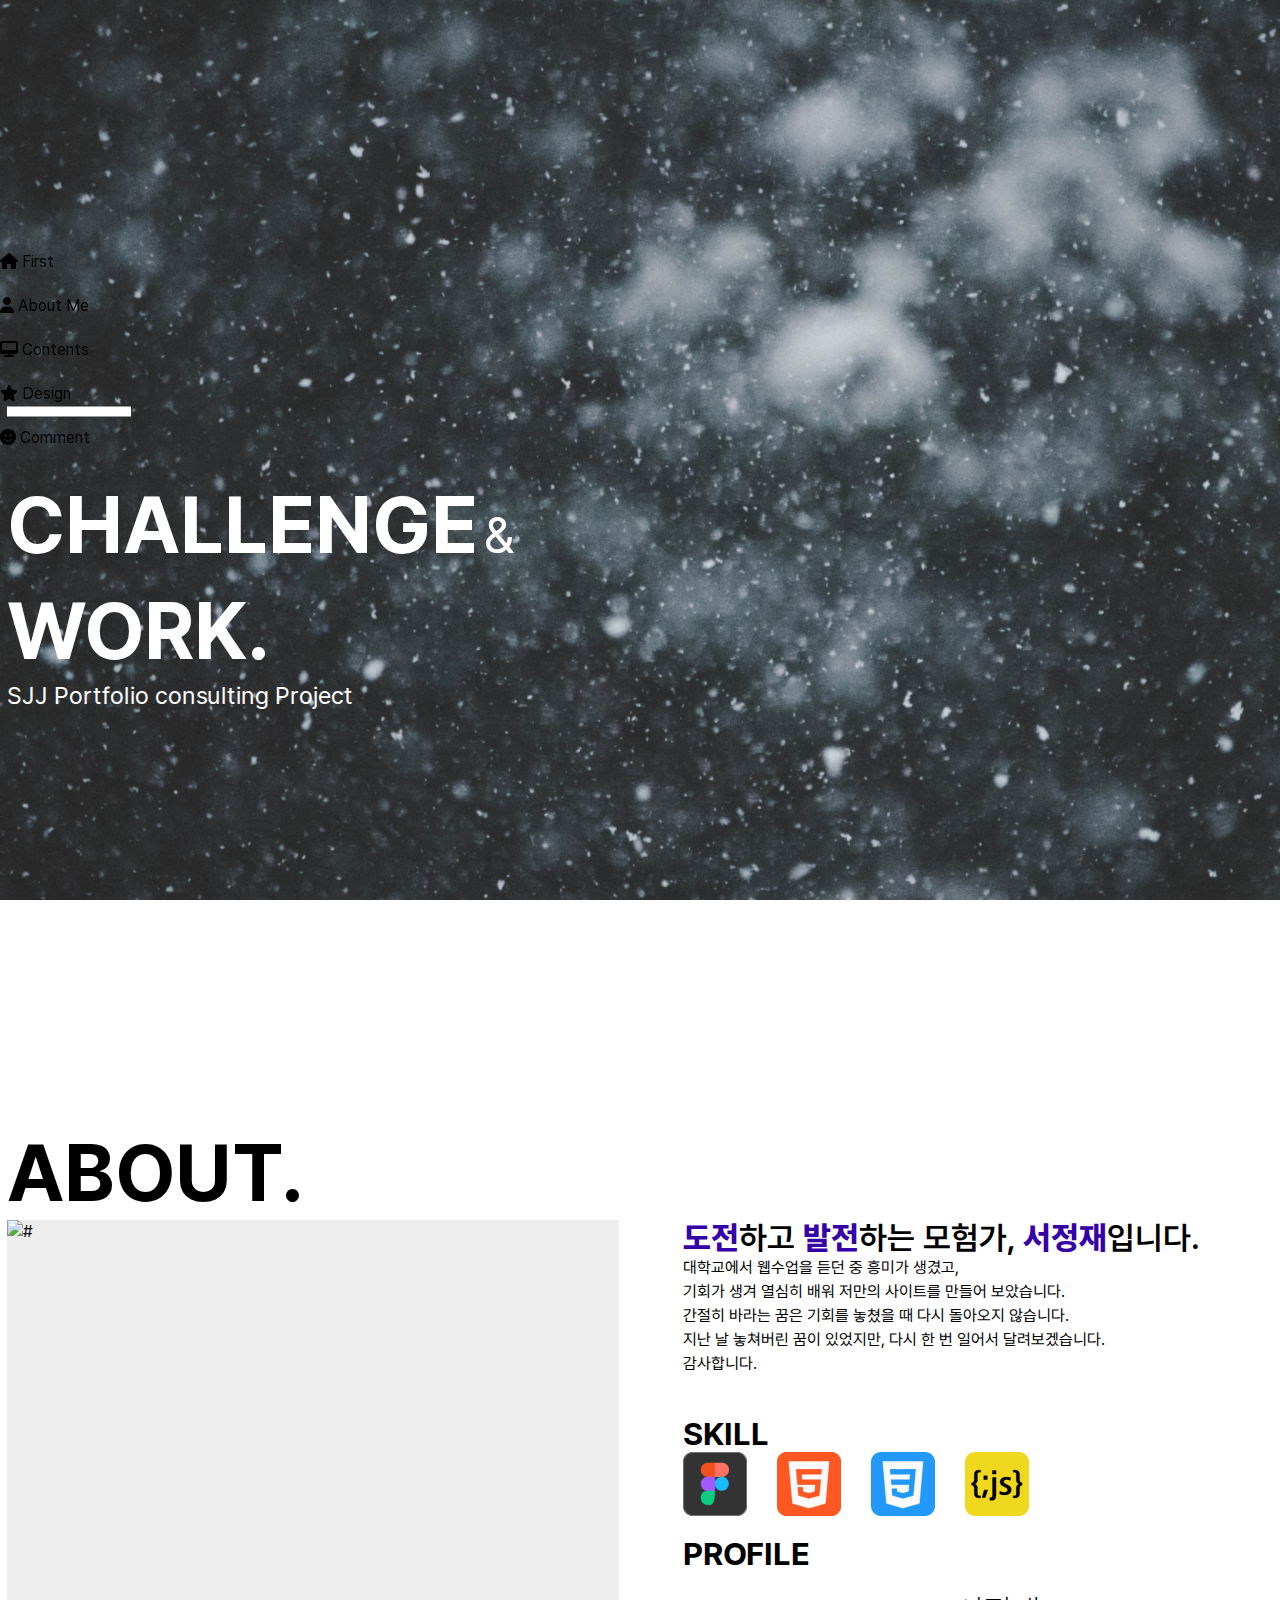
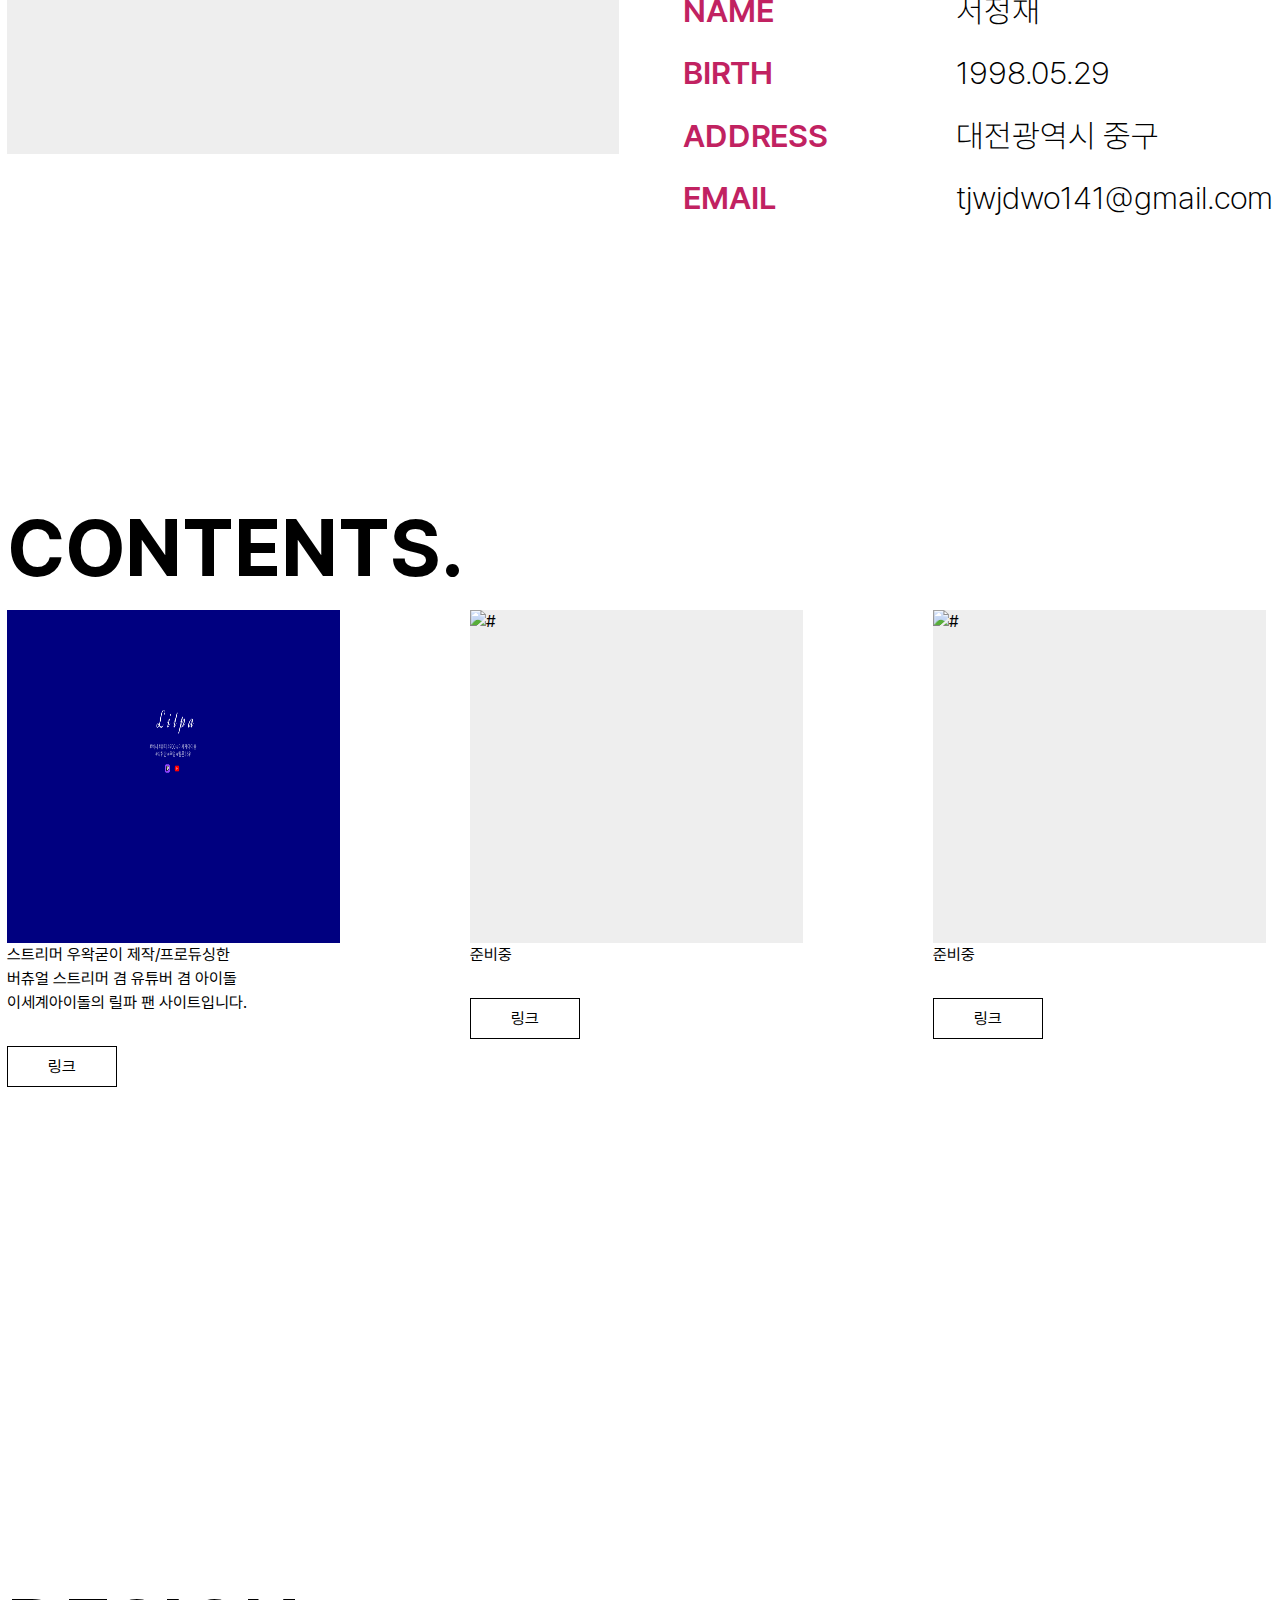
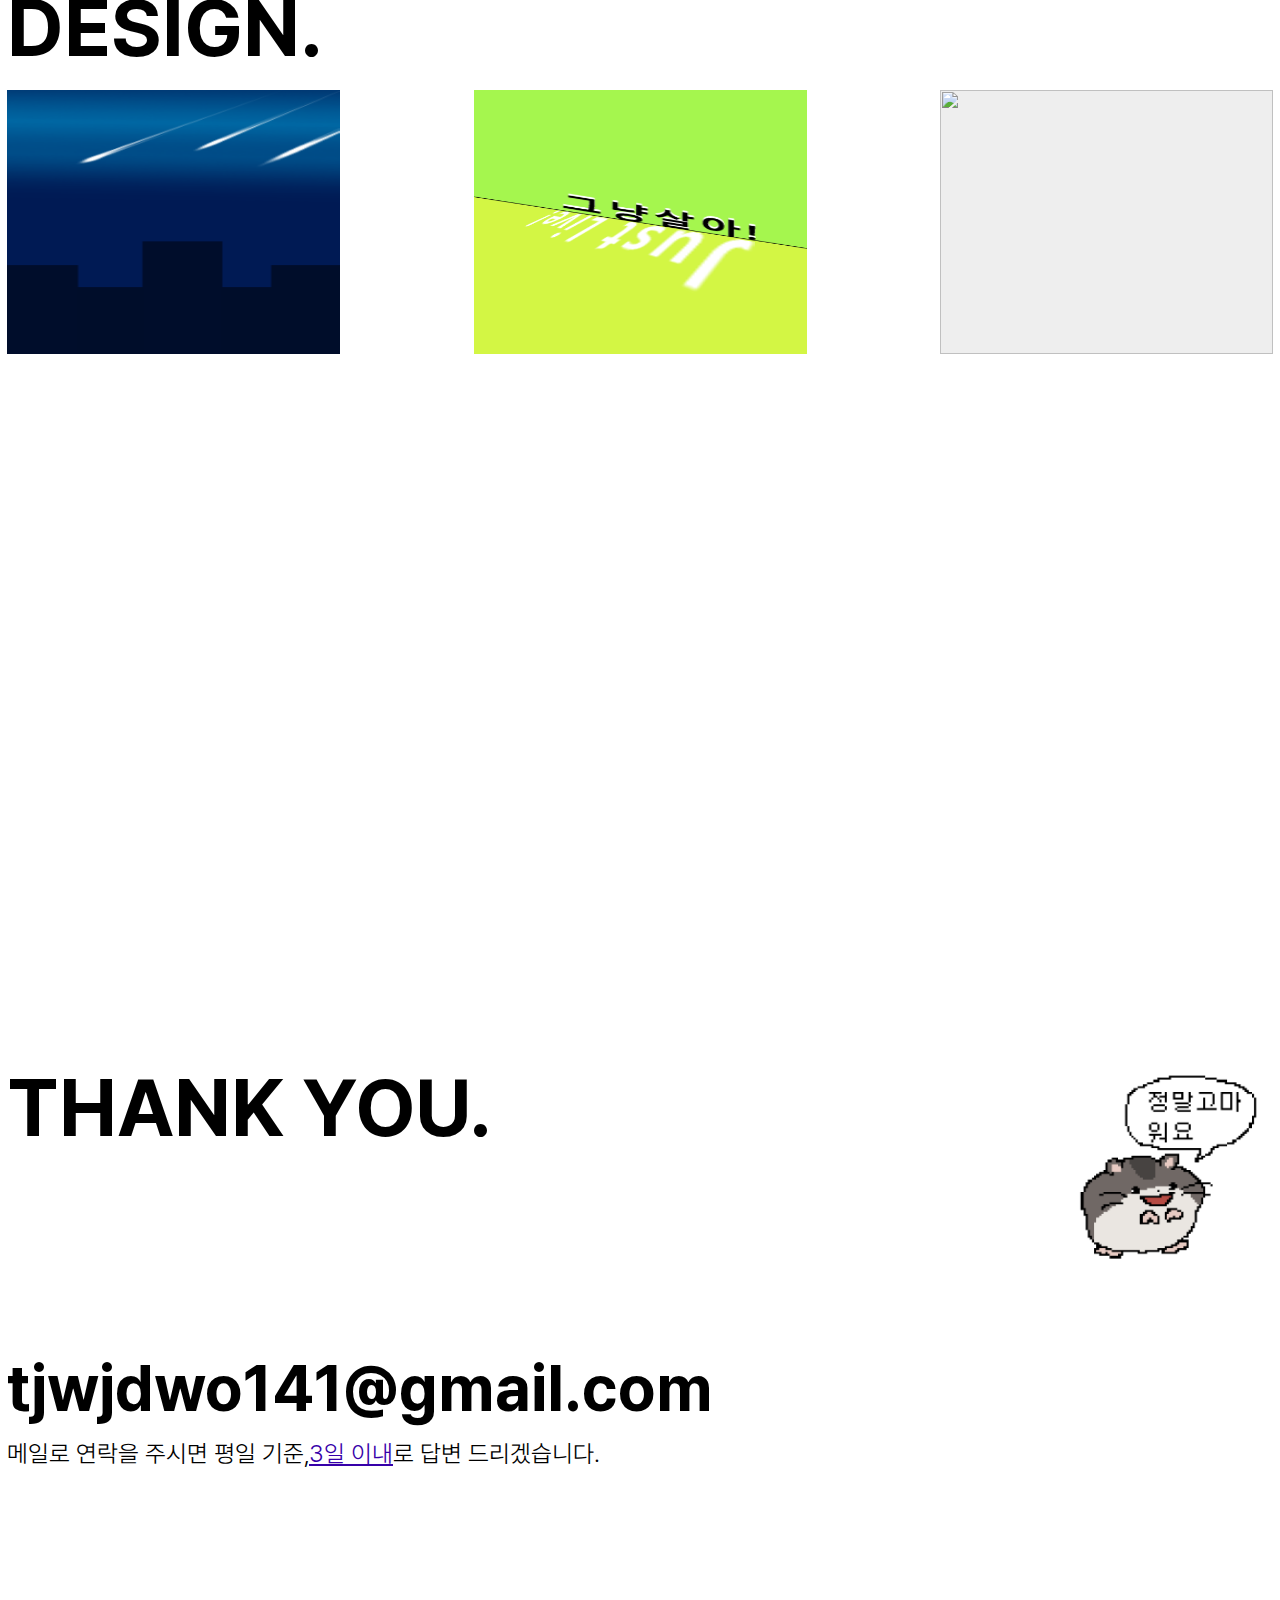
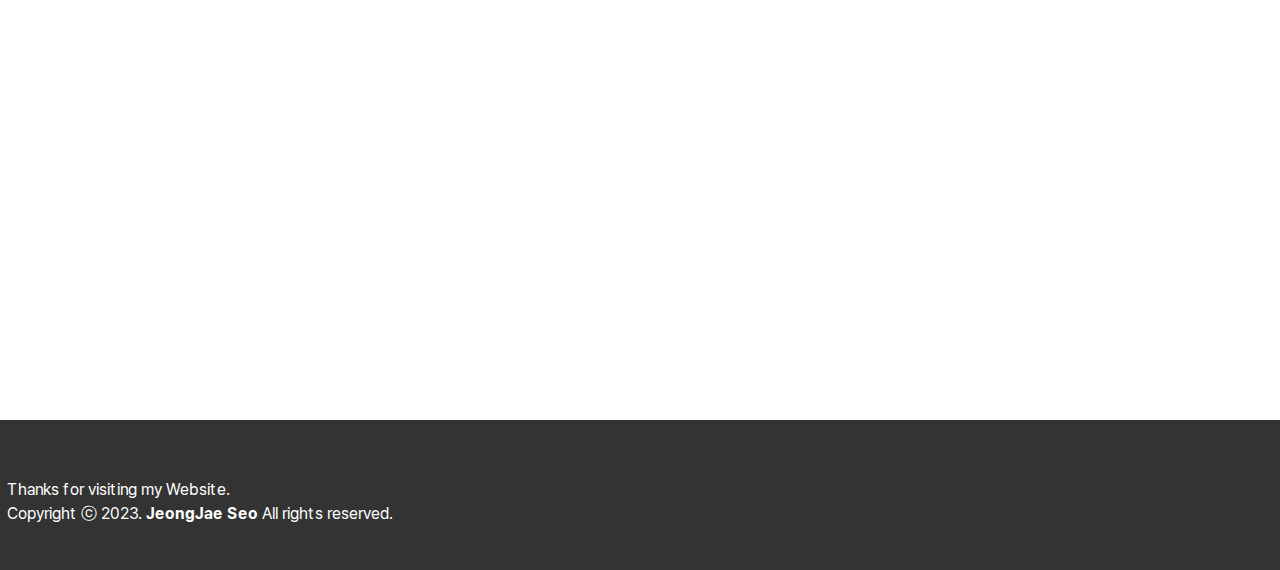
==== index.html @ 1265caa7 "first project" ====
<!DOCTYPE html>
<html lang="ko">
<head>
    <meta charset="UTF-8">
    <meta http-equiv="X-UA-Compatible" content="IE=edge">
    <meta name="viewport" content="width=device-width, initial-scale=1.0">
    <link rel="stylesheet"href="https://cdn.jsdelivr.net/npm/swiper@8/swiper-bundle.min.css"/>
    <script src="https://cdn.jsdelivr.net/npm/swiper@8/swiper-bundle.min.js"></script>

    <script src="https://ajax.googleapis.com/ajax/libs/jquery/1.12.4/jquery.min.js"></script>
    <script src="js/jquery-ui.min.js"></script>
    <script src="js/jquery.easing.1.3.js"></script>
    <script src="js/jquery.mousewheel.min.js"></script>
    <script src="js/prefixfree.min.js"></script>

    <link rel="stylesheet" href="css/all.min.css">
    <script src="js/all.min.js"></script>

    <link rel="stylesheet" href="css/style.css">
    <link rel="stylesheet" href="css/pretendard.css">
    <script src="js/index.js"></script>
    <title>서정재의 포토폴리오</title>
</head>
<body>
<nav class="bar">
    <div class="select_bar">
      <ul>
        <li><a href="#first"><i class="fa fa-house"></i> First</a></li>
        <li><a href="#about"><i class="fa fa-user"></i> About Me</a></li>
        <li><a href="#contents"><i class="fa fa-desktop"></i> Contents</a></li>
        <li><a href="#design"><i class="fa fa-star"></i> Design</a></li>
        <li><a href="#comment"><i class="fa fa-face-smile"></i> Comment</a></li>
      </ul>
    </div>
  </nav>
    <div id="wrap">
        <div class="visual">
            <div class="inner_wrap">
                <div class="txt_wrap">
                    <h1>CHALLENGE<span>&</span></h1>
                    <h1>WORK.</h1>
                    <p>SJJ Portfolio consulting Project</p>
                </div>
            </div>
        </div>
        <div class="section1">
            <div class="inner_wrap">
                <div class="title_wrap">
                    <h2>ABOUT.</h2>
                </div>
                <div class="content_wrap">
                    <div class="content_wrap_left">
                        <img src="#" alt="#">
                    </div>
                    <div class="content_wrap_right">
                        <div class="right_about_me">
                            <h3><strong>도전</strong>하고 <strong>발전</strong>하는 모험가, <strong>서정재</strong>입니다.</h3>
                            <p>
                                대학교에서 웹수업을 듣던 중 흥미가 생겼고,<br>
                                기회가 생겨 열심히 배워 저만의 사이트를 만들어 보았습니다.<br>
                                간절히 바라는 꿈은 기회를 놓쳤을 때 다시 돌아오지 않습니다.<br>
                                지난 날 놓쳐버린 꿈이 있었지만, 다시 한 번 일어서 달려보겠습니다.<br>
                                감사합니다.
                            </p>
                        </div>
                        <div class="right_skill">
                            <h3>SKILL</h3>
                            <div class="skill_icon_wrap">
                                <ul>
                                    <li><img src="./img/s1_s05.png" alt="Figma"></li>
                                    <li><img src="./img/s1_s6.png" alt="Html"></li>
                                    <li><img src="./img/s1_s07.png" alt="CSS"></li>
                                    <li><img src="./img/s1_s08.png" alt="JavaScript"></li>
                                </ul>
                            </div>
                        </div>
                        <div class="right_profile">
                            <h3>PROFILE</h3>
                            <dl>
                                <dt>NAME</dt>
                                <dd>서정재</dd>
                            </dl>
                            <dl>
                                <dt>BIRTH</dt>
                                <dd>1998.05.29</dd>
                            </dl>
                            <dl>
                                <dt>ADDRESS</dt>
                                <dd>대전광역시 중구</dd>
                            </dl>
                            <dl>
                                <dt>EMAIL</dt>
                                <dd>tjwjdwo141@gmail.com</dd>
                            </dl>
                        </div>
                    </div>
                </div>
            </div>
        </div>
        <div class="section2">
            <div class="inner_wrap">
                <div class="title_wrap">
                    <h2>CONTENTS.</h2>
                </div>
                <div class="contents">
                    <div class="content_wrap2_image">
                        <div class="cwi_right">
                            <img src="img/Site1_Preview.png" alt="릴파 팬사이트">
                            <p>스트리머 우왁굳이 제작/프로듀싱한 <br>
                                버츄얼 스트리머 겸 유튜버 겸 아이돌<br>
                            이세계아이돌의 릴파 팬 사이트입니다.</p>
                                <a href="site1/site.html">링크</a>
                        </div>
                        <div class="cwi_center">
                            <img src="#" alt="#">
                            <p>준비중<br />
                                 </p>
                                <a href="#">링크</a>
                        </div>
                        <div class="cwi_left">
                            <img src="#" alt="#">
                            <p>준비중 <br /> </p>
                                <a href="#">링크</a>
                        </div>
                    </div>
                </div>
            </div>
        </div>
        <div class="section3">
            <div class="inner_wrap">
                <div class="title_wrap">
                    <h2>DESIGN.</h2>
                </div>
                <div class="design">
                    <img src="img/design1.png" alt="d1">
                    <img src="img/design2.png" alt="d2">
                    <img src="#" alt="">
                </div>
            </div>
        </div>
        <div id="footer">
            <div class="inner_wrap">
                <div class="footer_title">
                    <h2>THANK YOU.</h2>
                </div>
                <div class="footer_wrap">
                    <div class="footer_text">
                        <p>tjwjdwo141@gmail.com <br></p>
                        <strong>메일로 연락을 주시면 평일 기준,<span>3일 이내</span>로 답변 드리겠습니다.</strong>
                    </div>
                    <div class="footer_img">
                        <img src="./img/image 9.png" alt="고마워요콘">
                    </div>
                </div>
            </div>
        </div>
        <div class="copylight_wrap">
            <div class="inner_wrap">
                <div class="copylight">
                    <p>Thanks for visiting my Website. <br>
                        Copyright ⓒ 2023. <span>JeongJae Seo</span> All rights reserved.</p>
                </div>
            </div>
        </div>
    </div>
</div>
</body>
</html>
---- css/style.css ----
@charset "utf-8";
/* reset */
* {margin:0; padding:0; font:inherit; color:inherit;}
*, :after, :before {box-sizing:border-box;flex-shrink:0;}
:root { -webkit-tap-highlight-color:transparent; -webkit-text-size-adjust:100%;
    text-size-adjust:100%; cursor:default; line-height:1.5; overflow-wrap:break-word; word-break:break-word; tab-size:4}
html, body {height:100%;}
img, picture, video, canvas, svg {display: block;max-width:100%;}
button {background:none;border:0;cursor:pointer;}
a {text-decoration:none}
table {border-collapse:collapse;border-spacing:0}
ul,dl{list-style-type: none;}

#wrap{
    width: 100%;
    height: 100%;
}

/* 폰트 */
*{
    font-family: -apple-system, BlinkMacSystemFont, "Apple SD Gothic Neo", "Pretendard Variable", Pretendard, Roboto, "Noto Sans KR", "Segoe UI", "Malgun Gothic", "Apple Color Emoji", "Segoe UI Emoji", "Segoe UI Symbol", sans-serif;
}

/* 공통 레이아웃,공동 스타일 */
.inner_wrap{
    width: 1266px;
    height: 100%;
    margin: 0 auto;
}
h2{
    font-size: 80px;
    font-weight: 700;
    line-height: 95px;
}
h3{
    font-size: 32px;
    font-weight: 700;
    line-height: 36px;
}

h4 {
    font-size: 18px;
    font-weight: 300;
    line-height: 31px;
}

dl {
    display: flex;
    margin-block-start: 1em;
    margin-block-end: 1em;
    margin-inline-start: 0px;
    margin-inline-end: 0px;

}
dd {
    display: block;
    margin-inline-start: 40px;
}





/* 비주얼 */
.visual{
    width: 100%;
    height: 100vh;
    background-image: url(../img/visual_background.jpg);
    background-size: cover;
    background-repeat: no-repeat;
}
.visual .inner_wrap{
    position: relative;
}
.visual .txt_wrap{
    position: absolute;
    color: #fff;
    top: 50%;
    left: 0;
    transform:translateY(calc(-50% + 140px))
}
.visual .txt_wrap h1{
    position: relative;
    font-size: 80px;
    font-weight: 700;
    line-height: 95px;
}
.visual .txt_wrap h1:first-child::before{
    display: block;
    content: "";
    position: relative;
    width: 124px;
    height: 10px;
    top: -60px;
    left: 0;
    background-color: #fff;
}
.visual .txt_wrap h1 span{
    padding-left: 6px;
    font-size: 50px;
    font-weight: 400;
}
.visual .txt_wrap p{
    font-size: 24px;
    font-weight: 400;
}

/* Section1 */
.section1{
    height: 1080px;
}
.section1 .title_wrap{
    padding-top: 225px;
}
.section1 .content_wrap{
    display: flex;
    justify-content: space-between;
}
.section1 .content_wrap_left img{
    width: 612px;
    height: 534px;
    background-color: #eee;
}
.section1 .right_about_me{
    margin-bottom: 20px;
}
.section1 .right_about_me h3{
    font-weight: 600;
}
.section1 .right_about_me h3 strong{
    color: #3600A9;
    font-weight: 800;
}

/* 스킬 */
.right_skill {
    padding-bottom: 20px; padding-top: 20px;
}

.right_skill .skill_icon_wrap ul {
    display: flex; gap: 30px;
}

/* 프로필 */
.right_profile dl dt {
    color: #C12261;
    font-size: 2rem;
    font-weight: 600;
    width: 9.8rem;
    margin-right: 76px;
    line-height: 2.9rem;
}
.right_profile dl dd {
    color: #000;
    font-size: 2rem;
    font-weight: 200;
    line-height: 2.9rem;
}


/* section2 */
.section2 {
    height: 1080px;
}
.section2 .title_wrap{
    padding-top: 120px;
    padding-bottom: 15px;
}

.contents {
    display: flex;
    flex-direction: column-reverse;

}

.contents .content_wrap2_image {
    display: flex;
    gap: 130px;

}
.content_wrap2_image img {
    width: 333px;
    height: 333px;
    background-color: #eee;
}

[class^=cwi] a {
    padding: 10px 40px;
 border: solid 1px #000;
    
}
[class^=cwi] p {
margin-bottom: 40px;
    
}



/* section3 */
.section3 {
    height: 1080px;
}
.section3 .title_wrap{
    padding-top: 120px;
    margin-bottom: 15px;
}
.design {
    display: flex;
    flex-wrap: wrap;
    justify-content: space-between;
}
.design img {
    width: 333px;
    height: 264px;
    background-color: #eee;
    font-size: 32px;
    font-weight: 700;
    margin-bottom: 20px;
}
.design img:nth-child(1) {
    background: rgba(0, 0, 0, 0.3);
}


/* footer */
#footer {
    height: 1080px;
}
#footer .footer_title {
    padding-top: 120px;
    padding-bottom: 15px;
}
.footer_wrap {
    display: flex;
    justify-content: space-between;
}
.footer_wrap .footer_text p {
margin-top: 170px;
font-size: 64px;
font-weight: 700;
}
.footer_wrap .footer_text strong {
margin-top: 10px;
font-size: 24px;
font-weight: 300;
}
.footer_text strong span {
color: #3600A9;
text-decoration:underline;
}
.footer_img img {
    width: 200px;
    height: 200px;
    margin-top: -100px;
    
}

/* copylight */

.copylight_wrap {
    height: 1080px;
    height: 150px;
    background-color: #333333;

}

.copylight p {
    color: #fff;
    font-size: 16px;
    padding-top: 58px;

}
.copylight span {
    font-weight: 700;
}



/* menubar */
.bar .top_banner { 
    font-weight: 700; position: fixed; 
}
.bar .select_bar { 
    position: fixed; width: 20rem; top: 50%;  transform: translateY(-100%); z-index: 10;
} 
.bar .select_bar ul { 
    display: flex;
    flex-direction: column;
    gap: 20px;
}
.bar .select_bar ul li { 
    display: list-item; text-align: -webkit-match-parent;
}
---- css/pretendard.css ----
/*
Copyright (c) 2021 Kil Hyung-jin, with Reserved Font Name Pretendard.
https://github.com/orioncactus/pretendard

This Font Software is licensed under the SIL Open Font License, Version 1.1.
This license is copied below, and is also available with a FAQ at:
http://scripts.sil.org/OFL
*/

@font-face {
	font-family: 'Pretendard';
	font-weight: 900;
	font-display: swap;
	src: local('Pretendard Black'), url('./woff2/Pretendard-Black.woff2') format('woff2'), url('./woff/Pretendard-Black.woff') format('woff');
}

@font-face {
	font-family: 'Pretendard';
	font-weight: 800;
	font-display: swap;
	src: local('Pretendard ExtraBold'), url('./woff2/Pretendard-ExtraBold.woff2') format('woff2'), url('./woff/Pretendard-ExtraBold.woff') format('woff');
}

@font-face {
	font-family: 'Pretendard';
	font-weight: 700;
	font-display: swap;
	src: local('Pretendard Bold'), url('./woff2/Pretendard-Bold.woff2') format('woff2'), url('./woff/Pretendard-Bold.woff') format('woff');
}

@font-face {
	font-family: 'Pretendard';
	font-weight: 600;
	font-display: swap;
	src: local('Pretendard SemiBold'), url('./woff2/Pretendard-SemiBold.woff2') format('woff2'), url('./woff/Pretendard-SemiBold.woff') format('woff');
}

@font-face {
	font-family: 'Pretendard';
	font-weight: 500;
	font-display: swap;
	src: local('Pretendard Medium'), url('./woff2/Pretendard-Medium.woff2') format('woff2'), url('./woff/Pretendard-Medium.woff') format('woff');
}

@font-face {
	font-family: 'Pretendard';
	font-weight: 400;
	font-display: swap;
	src: local('Pretendard Regular'), url('./woff2/Pretendard-Regular.woff2') format('woff2'), url('./woff/Pretendard-Regular.woff') format('woff');
}

@font-face {
	font-family: 'Pretendard';
	font-weight: 300;
	font-display: swap;
	src: local('Pretendard Light'), url('./woff2/Pretendard-Light.woff2') format('woff2'), url('./woff/Pretendard-Light.woff') format('woff');
}

@font-face {
	font-family: 'Pretendard';
	font-weight: 200;
	font-display: swap;
	src: local('Pretendard ExtraLight'), url('./woff2/Pretendard-ExtraLight.woff2') format('woff2'), url('./woff/Pretendard-ExtraLight.woff') format('woff');
}

@font-face {
	font-family: 'Pretendard';
	font-weight: 100;
	font-display: swap;
	src: local('Pretendard Thin'), url('./woff2/Pretendard-Thin.woff2') format('woff2'), url('./woff/Pretendard-Thin.woff') format('woff');
}
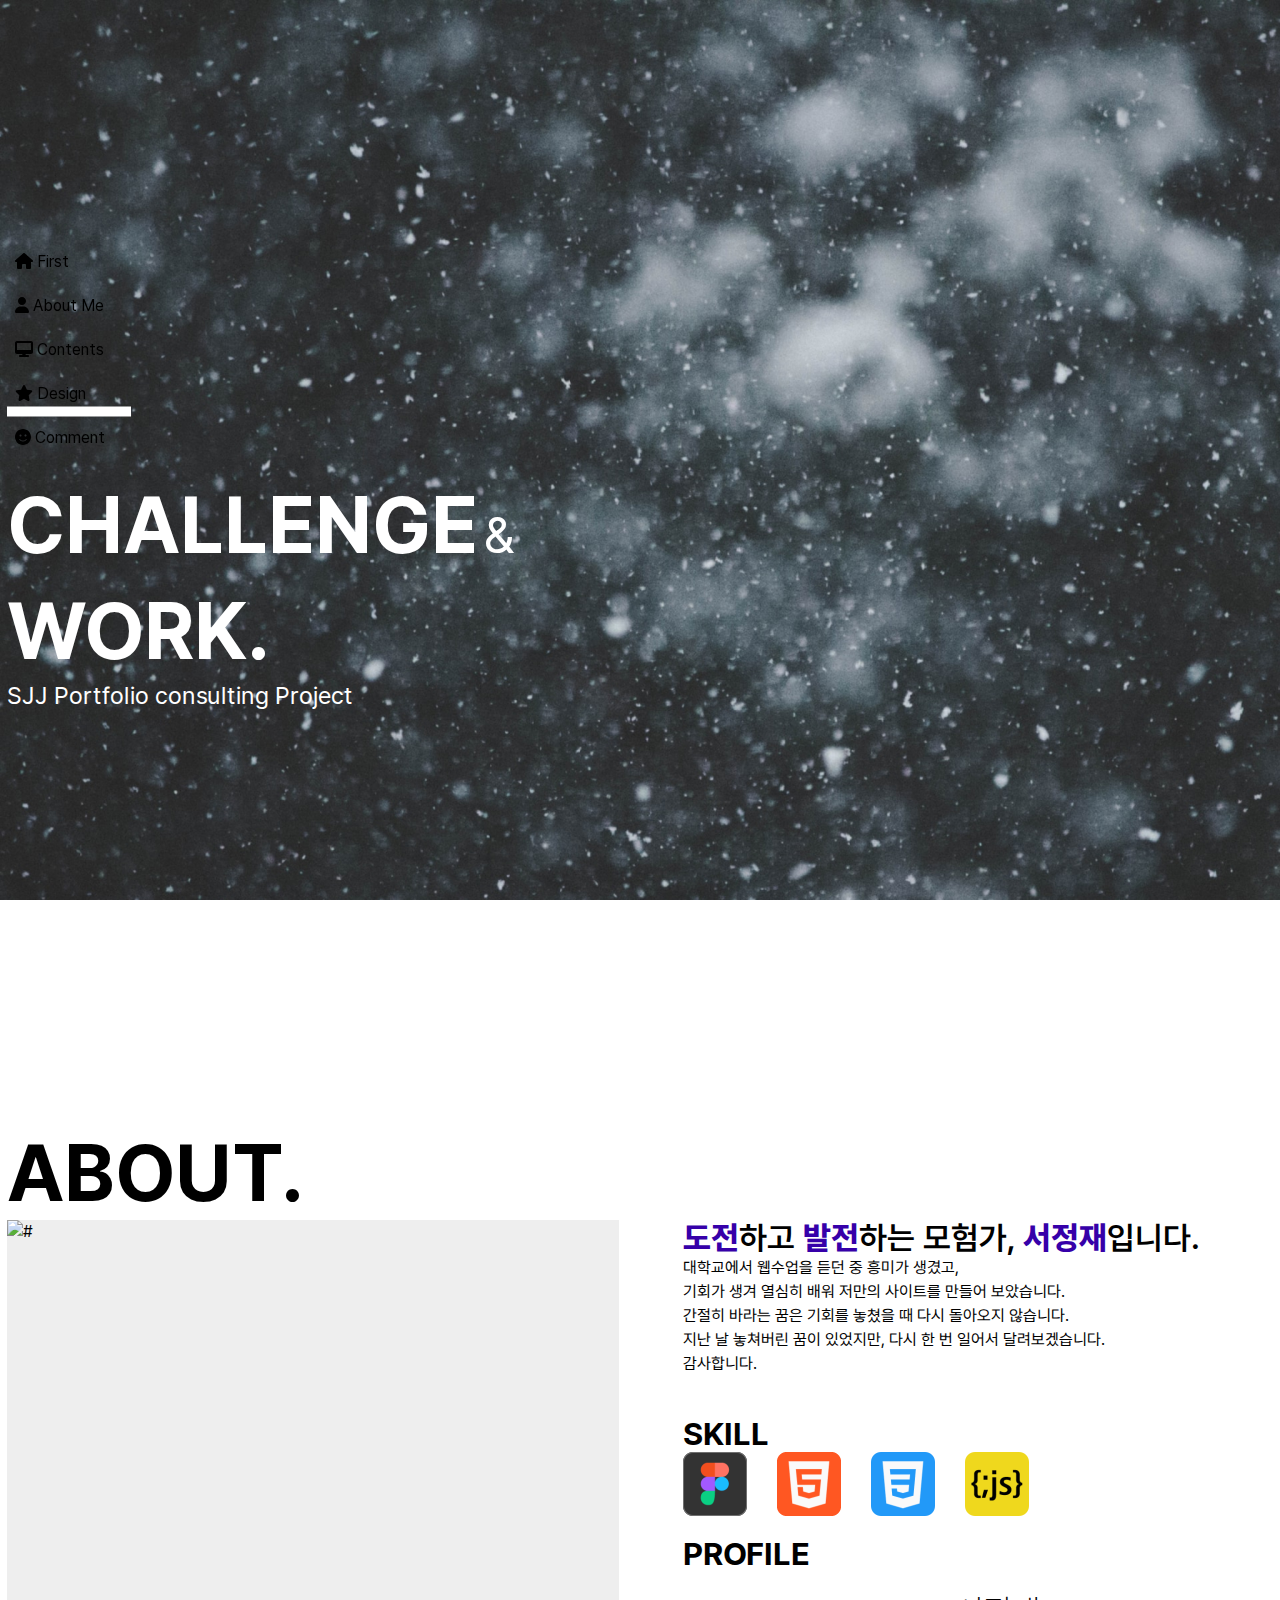
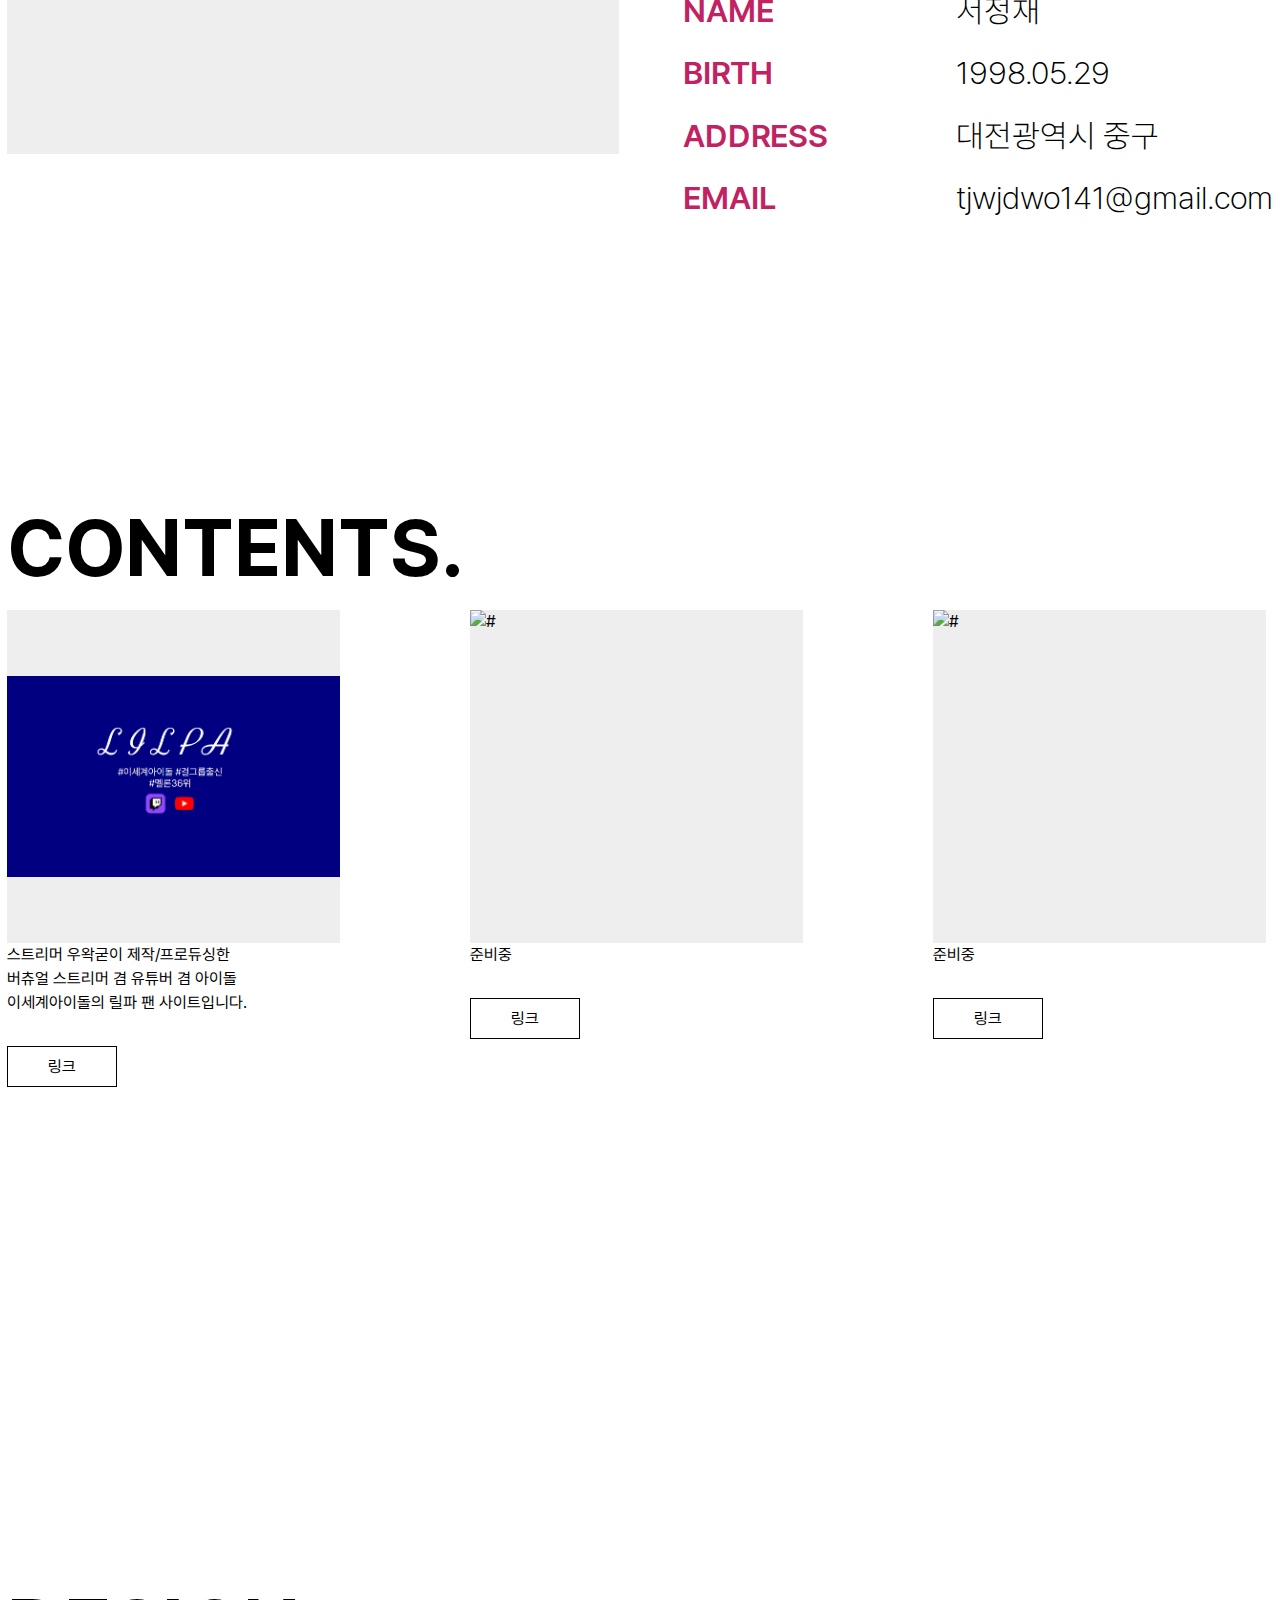
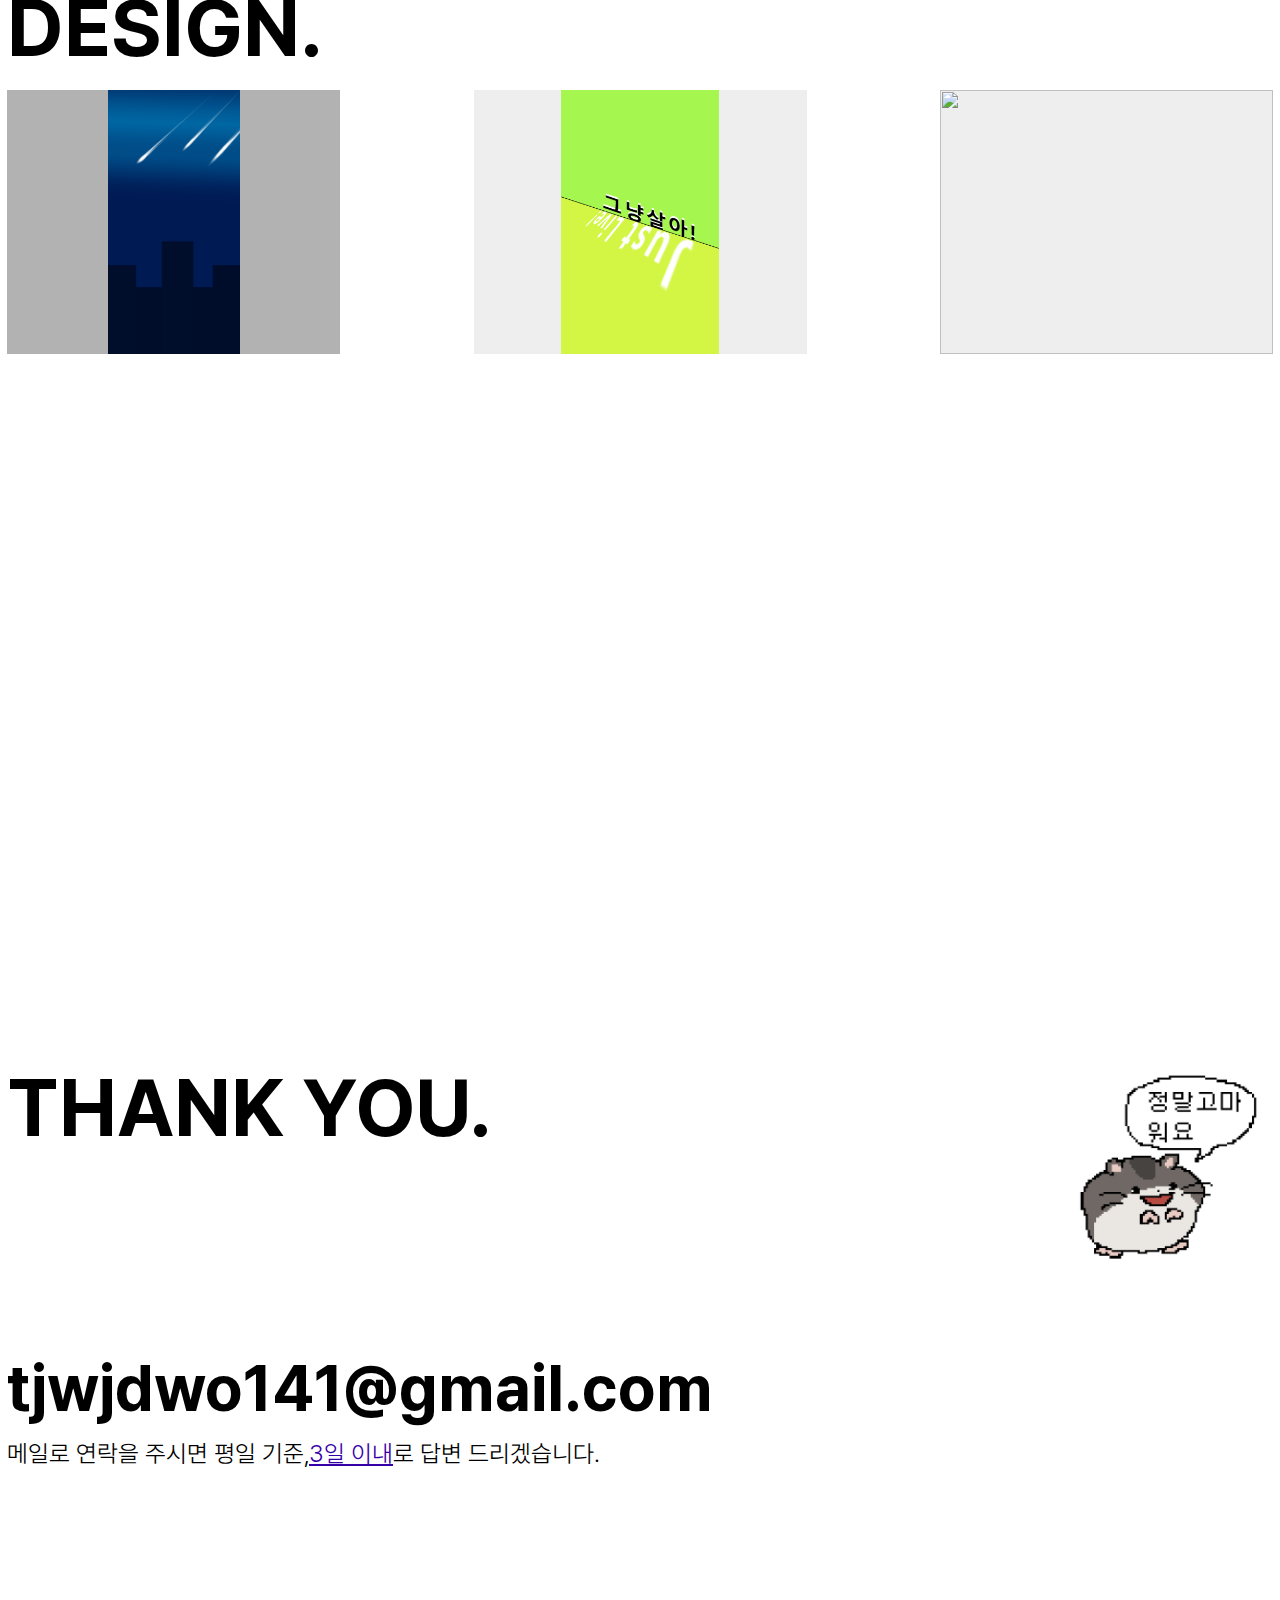
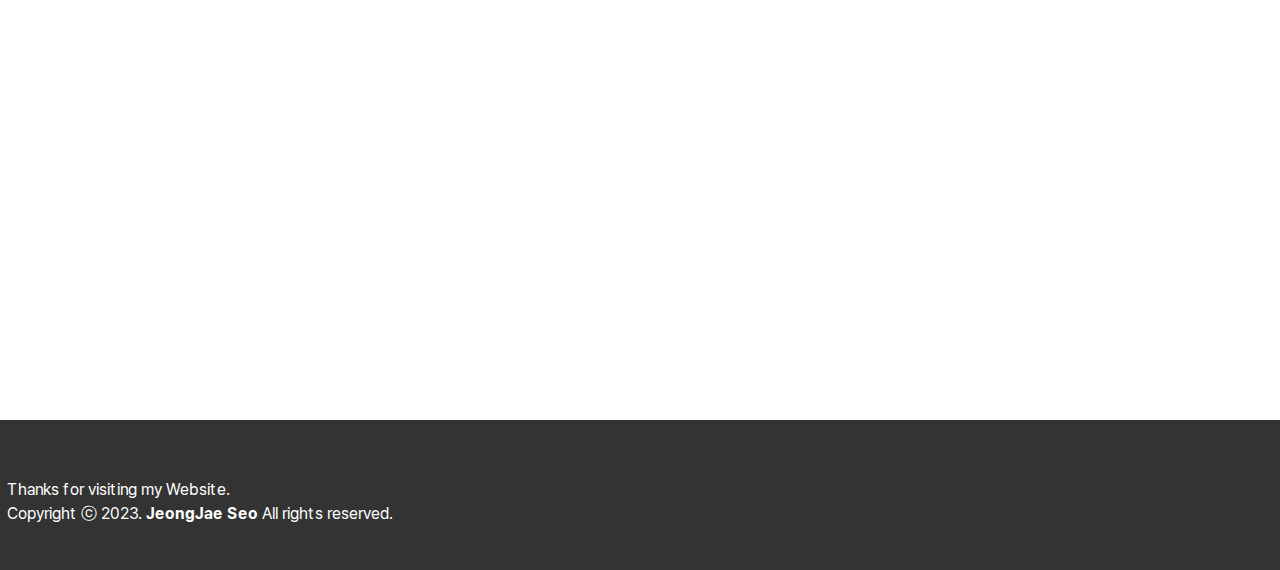
==== commit 9349444a: "sjj" ====
--- a/index.html
+++ b/index.html
@@ -115,7 +115,7 @@
                             <img src="#" alt="#">
                             <p>준비중<br />
                                  </p>
-                                <a href="#">링크</a>
+                                <a href="site2/imdex.html">링크</a>
                         </div>
                         <div class="cwi_left">
                             <img src="#" alt="#">
--- a/css/style.css
+++ b/css/style.css
@@ -182,6 +182,7 @@
     width: 333px;
     height: 333px;
     background-color: #eee;
+    object-fit: scale-down;
 }
 
 [class^=cwi] a {
@@ -216,6 +217,7 @@
     font-size: 32px;
     font-weight: 700;
     margin-bottom: 20px;
+    object-fit: scale-down;
 }
 .design img:nth-child(1) {
     background: rgba(0, 0, 0, 0.3);
@@ -281,7 +283,7 @@
     font-weight: 700; position: fixed; 
 }
 .bar .select_bar { 
-    position: fixed; width: 20rem; top: 50%;  transform: translateY(-100%); z-index: 10;
+    position: fixed; top: 50%;  transform: translateY(-100%); z-index: 10; left: 15px;
 } 
 .bar .select_bar ul { 
     display: flex;
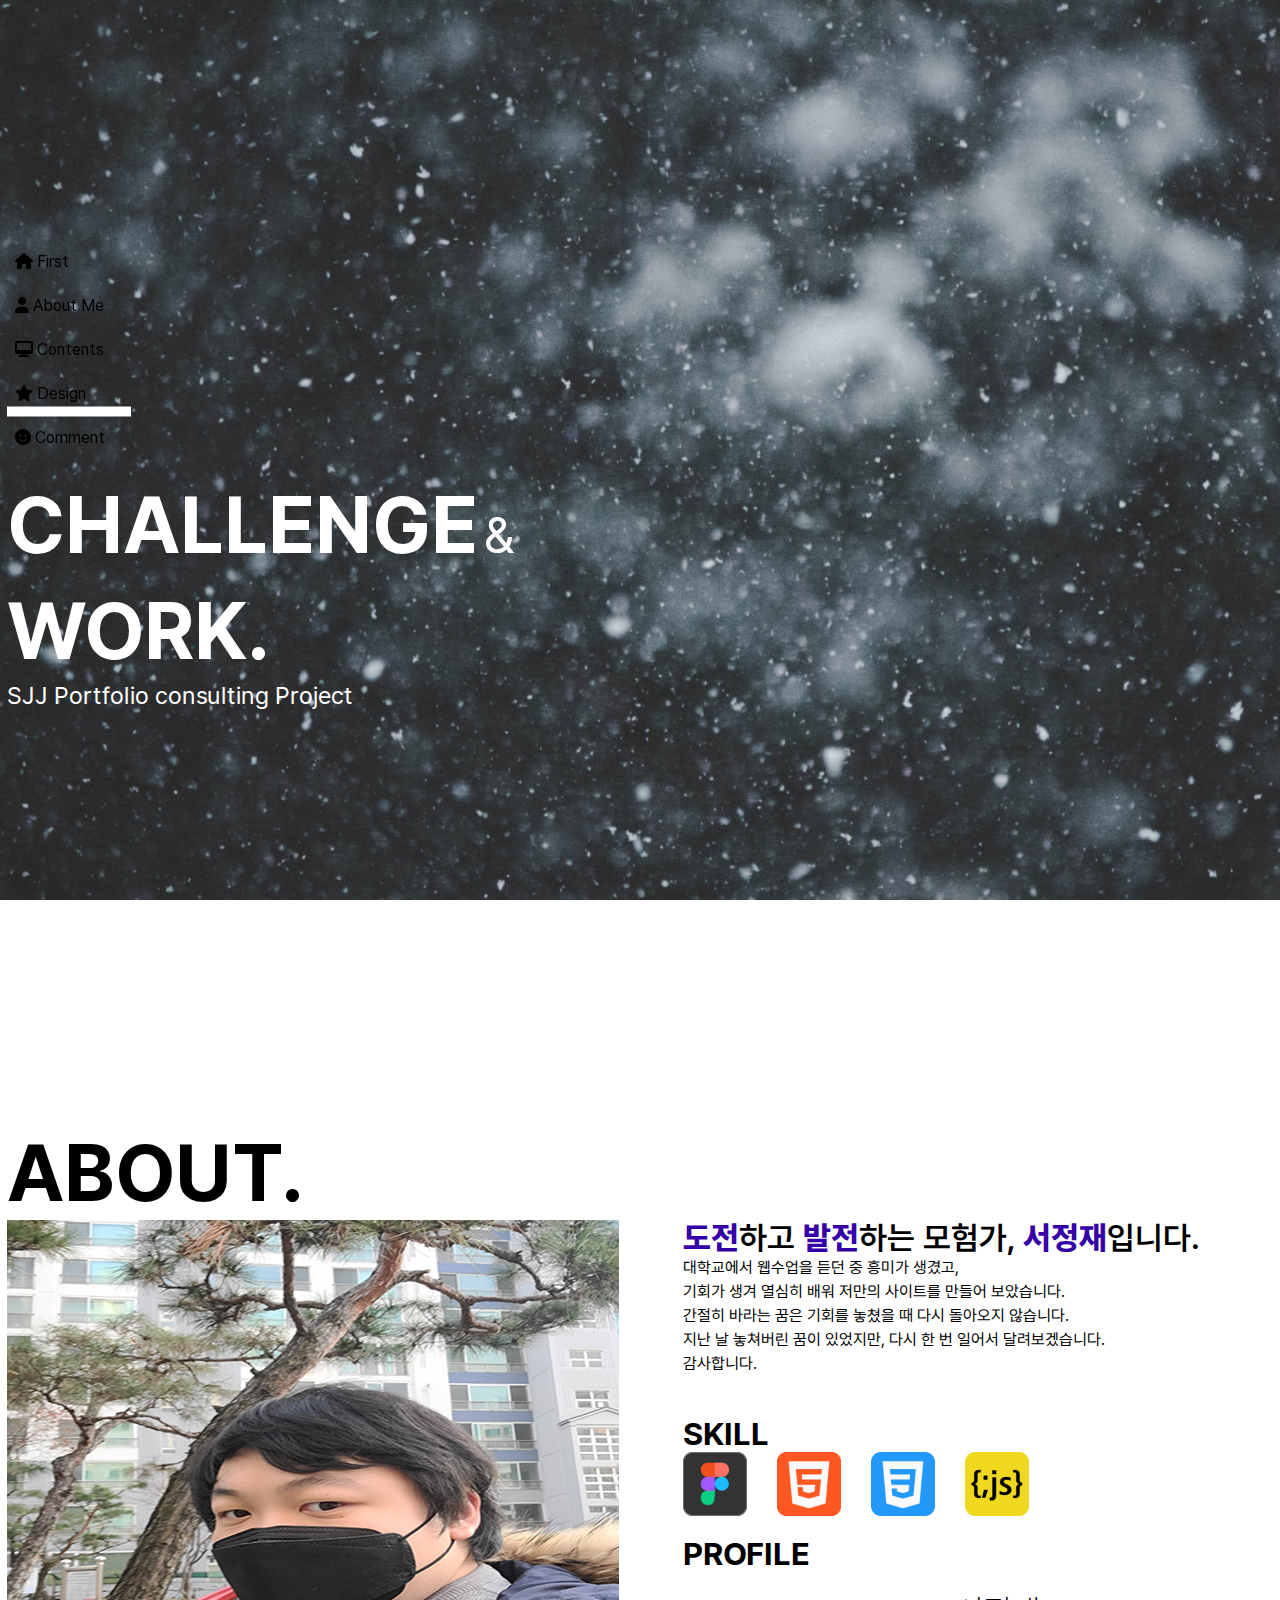
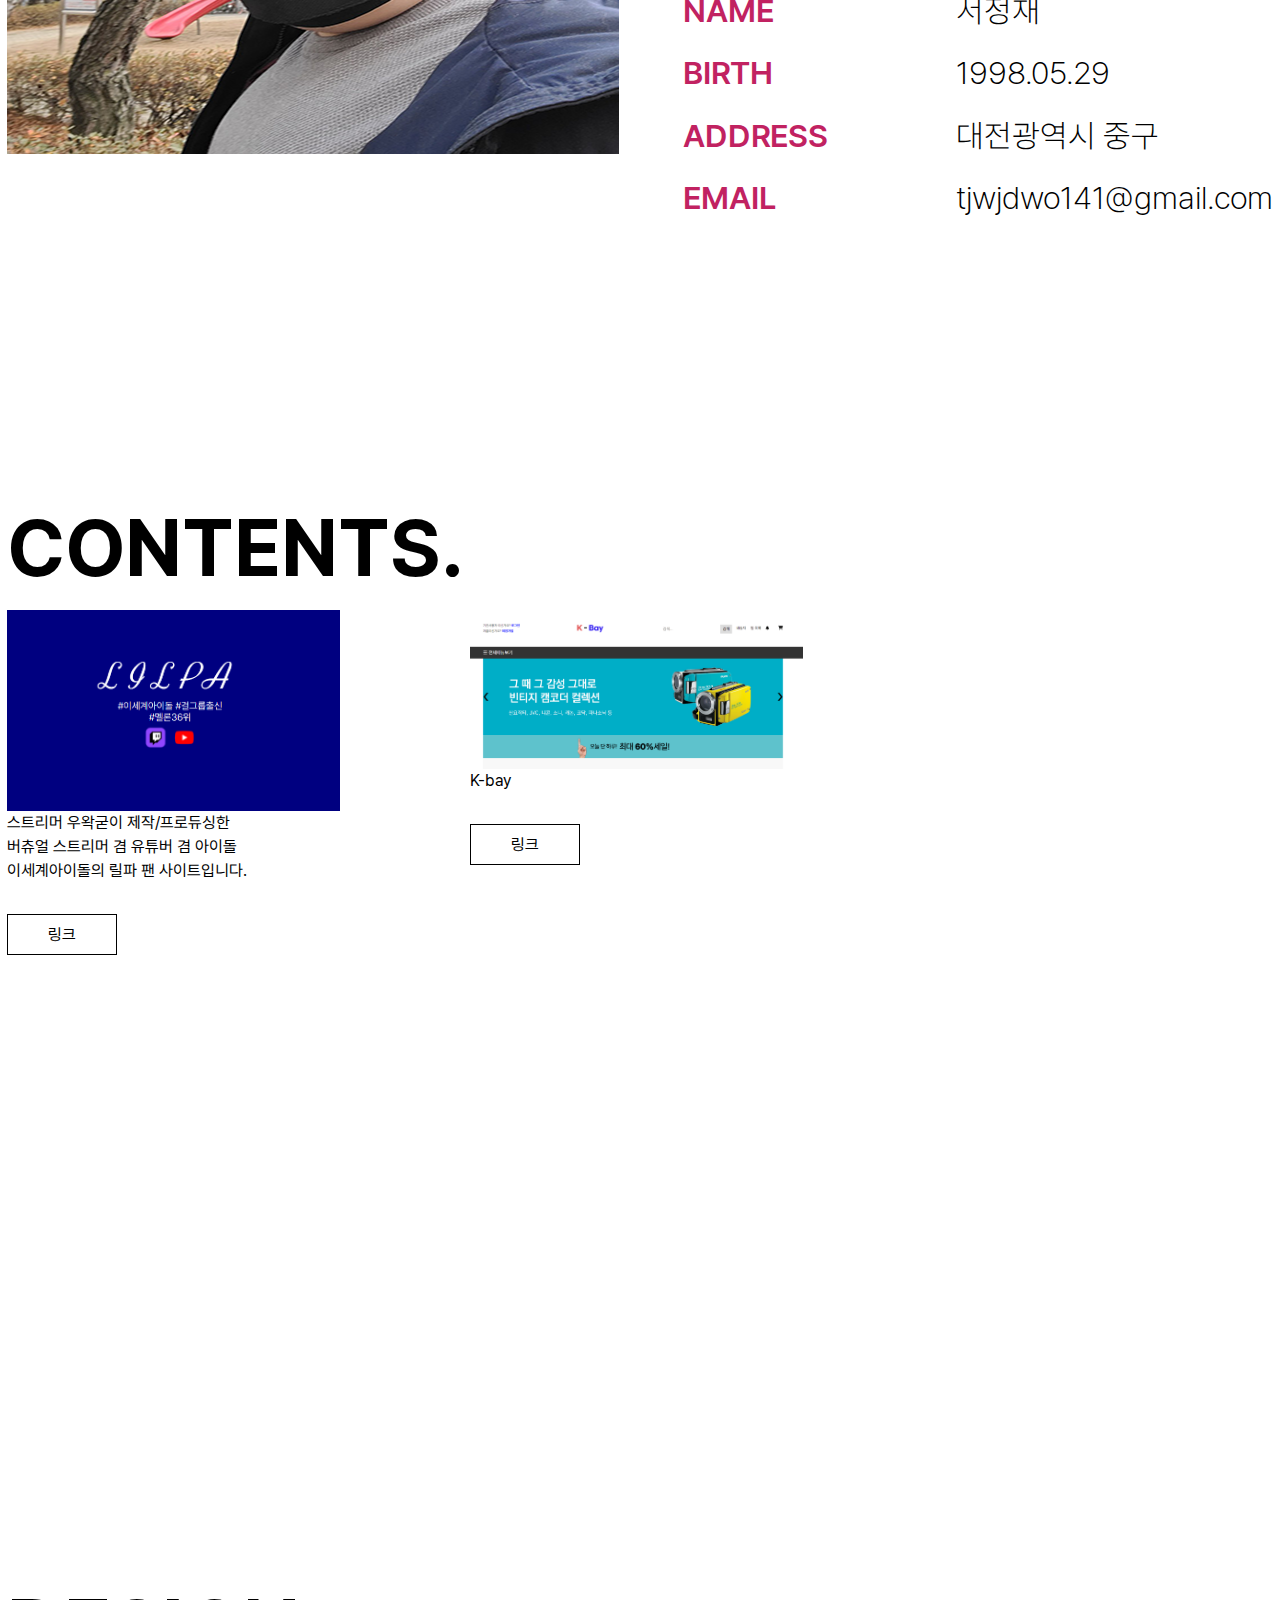
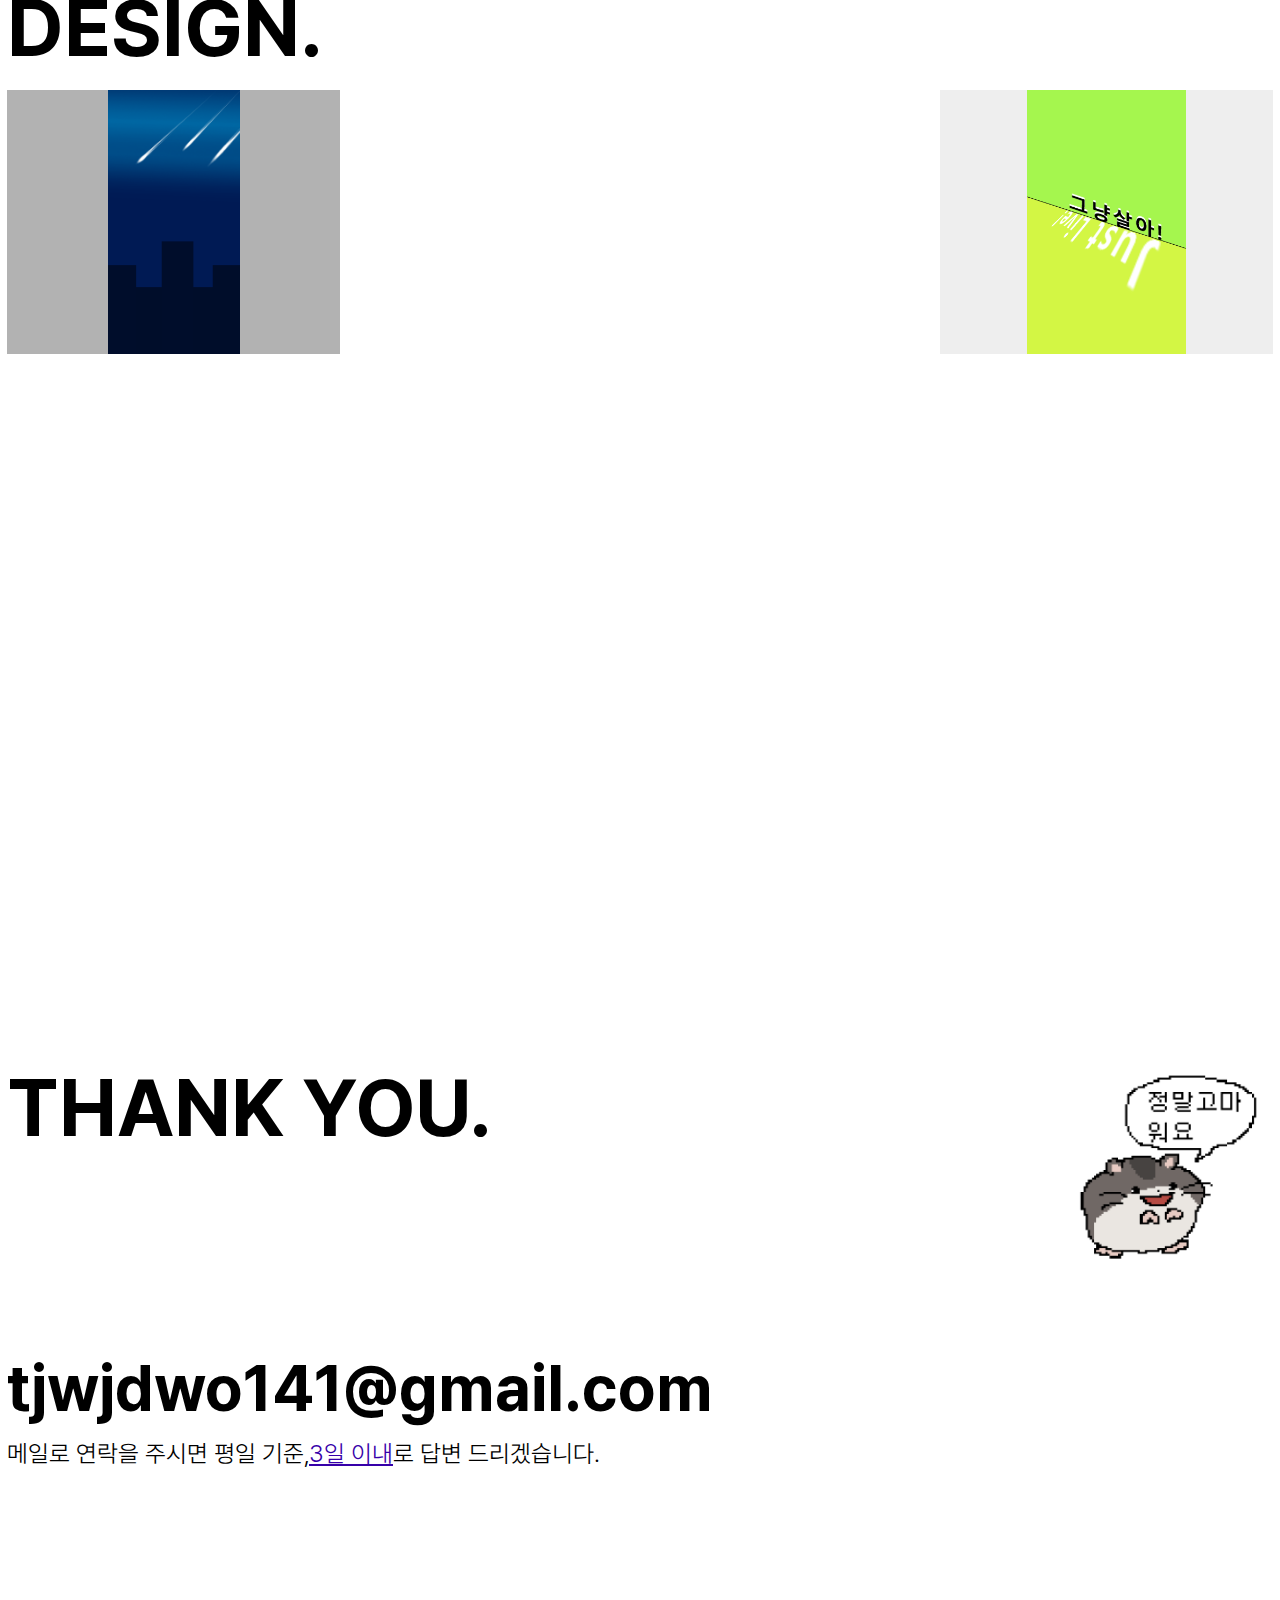
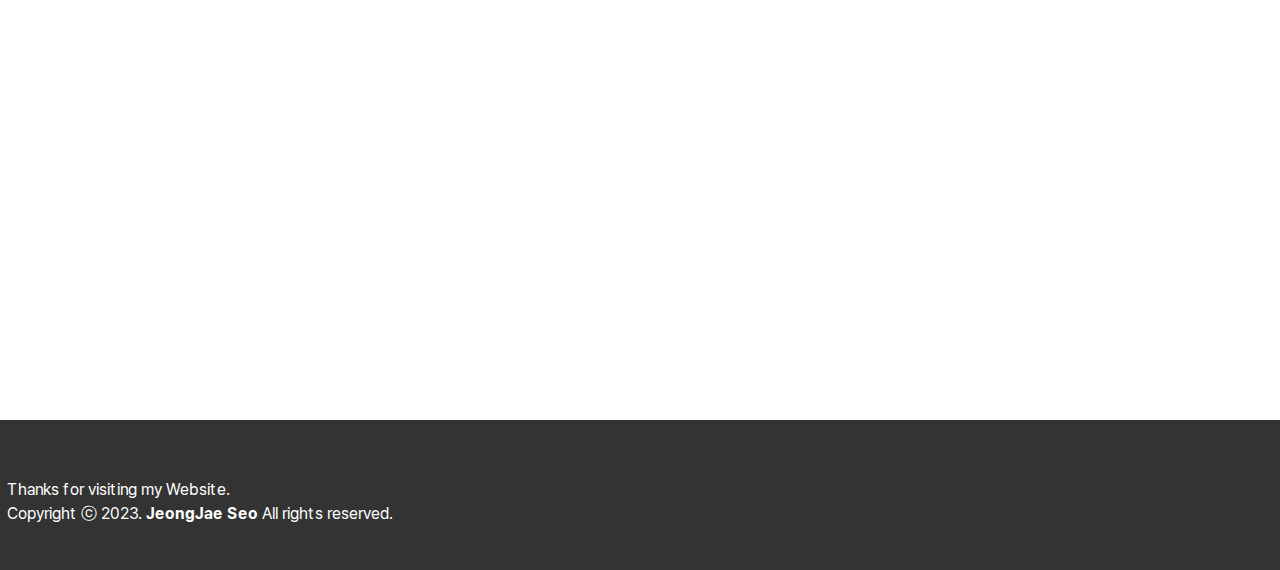
==== commit f0c22570: "ssss" ====
--- a/index.html
+++ b/index.html
@@ -50,7 +50,7 @@
                 </div>
                 <div class="content_wrap">
                     <div class="content_wrap_left">
-                        <img src="#" alt="#">
+                        <img src="img/KakaoTalk_20230717_135126039.png" alt="프로필사진">
                     </div>
                     <div class="content_wrap_right">
                         <div class="right_about_me">
@@ -112,15 +112,10 @@
                                 <a href="site1/site.html">링크</a>
                         </div>
                         <div class="cwi_center">
-                            <img src="#" alt="#">
-                            <p>준비중<br />
+                            <img src="img/20230717_140009.png" alt="K-bay">
+                            <p>K-bay<br />
                                  </p>
                                 <a href="site2/imdex.html">링크</a>
-                        </div>
-                        <div class="cwi_left">
-                            <img src="#" alt="#">
-                            <p>준비중 <br /> </p>
-                                <a href="#">링크</a>
                         </div>
                     </div>
                 </div>
@@ -134,7 +129,6 @@
                 <div class="design">
                     <img src="img/design1.png" alt="d1">
                     <img src="img/design2.png" alt="d2">
-                    <img src="#" alt="">
                 </div>
             </div>
         </div>
--- a/css/style.css
+++ b/css/style.css
@@ -180,7 +180,6 @@
 }
 .content_wrap2_image img {
     width: 333px;
-    height: 333px;
     background-color: #eee;
     object-fit: scale-down;
 }
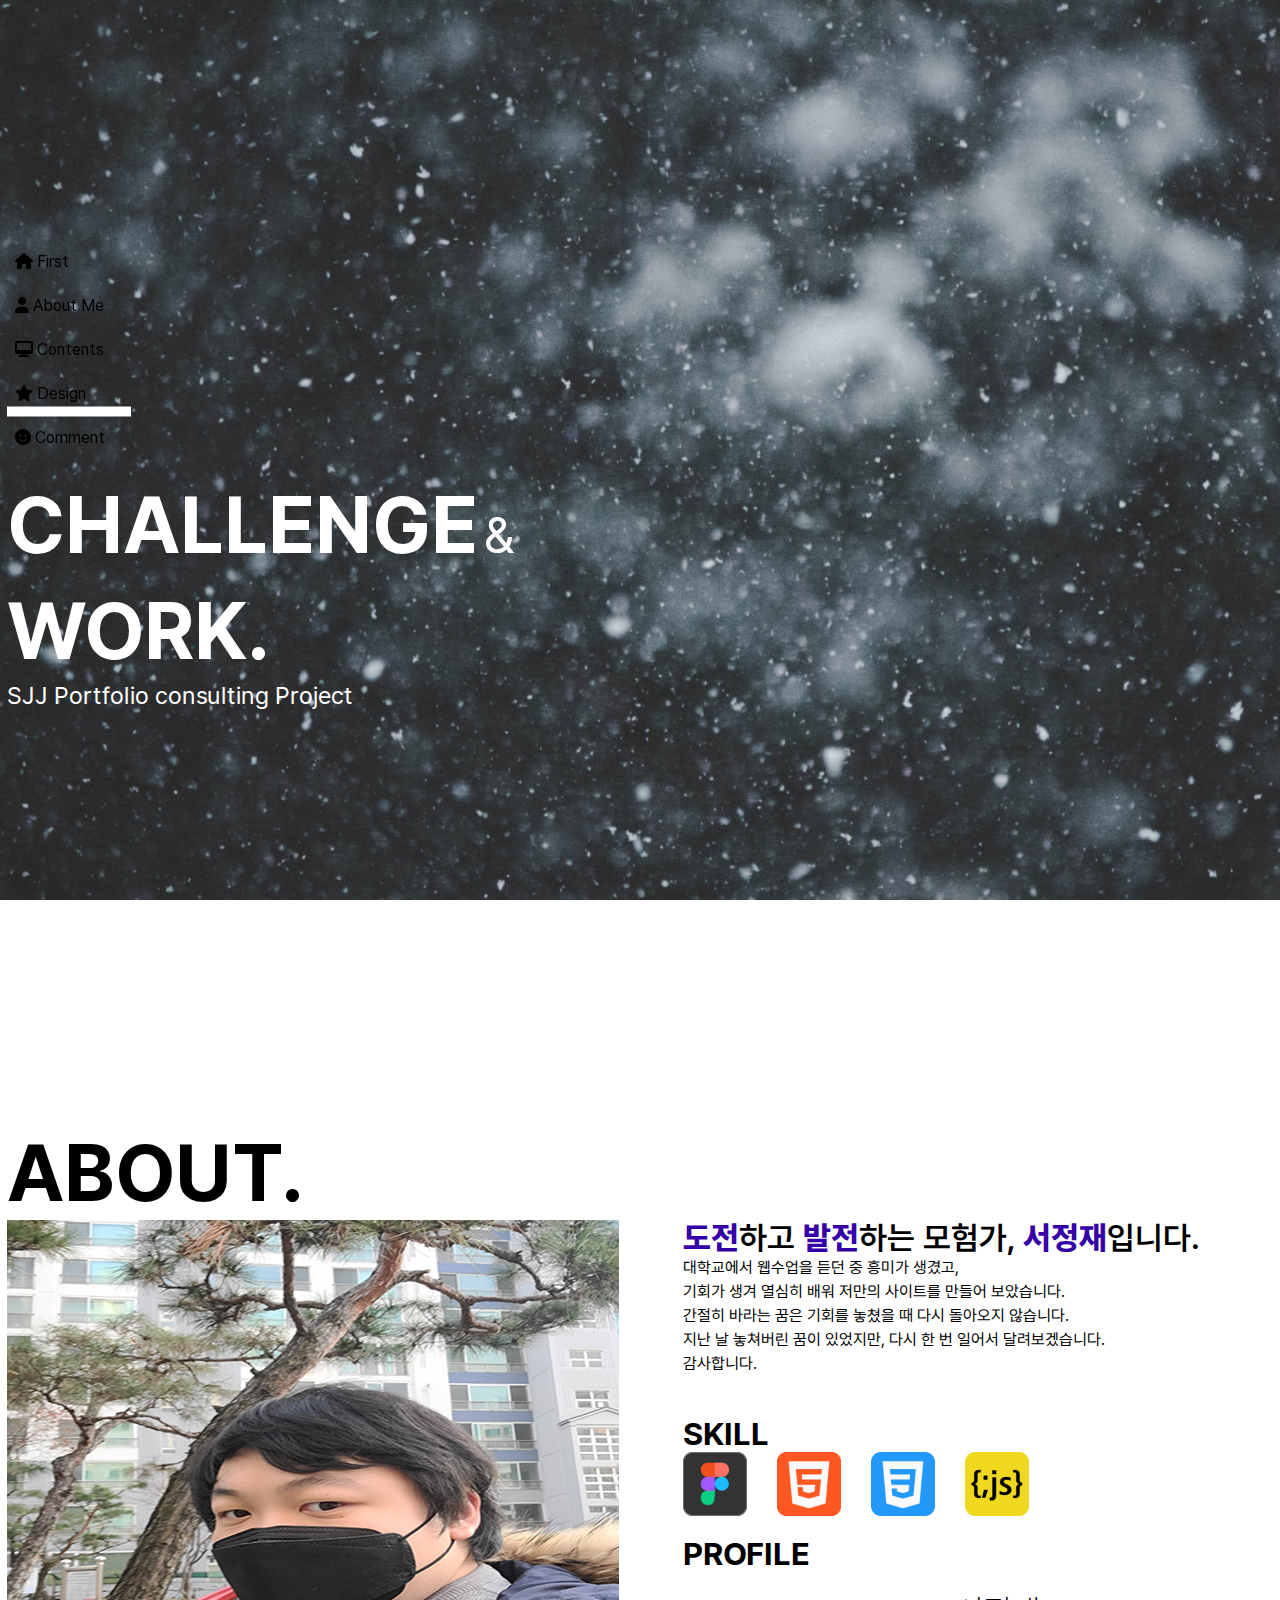
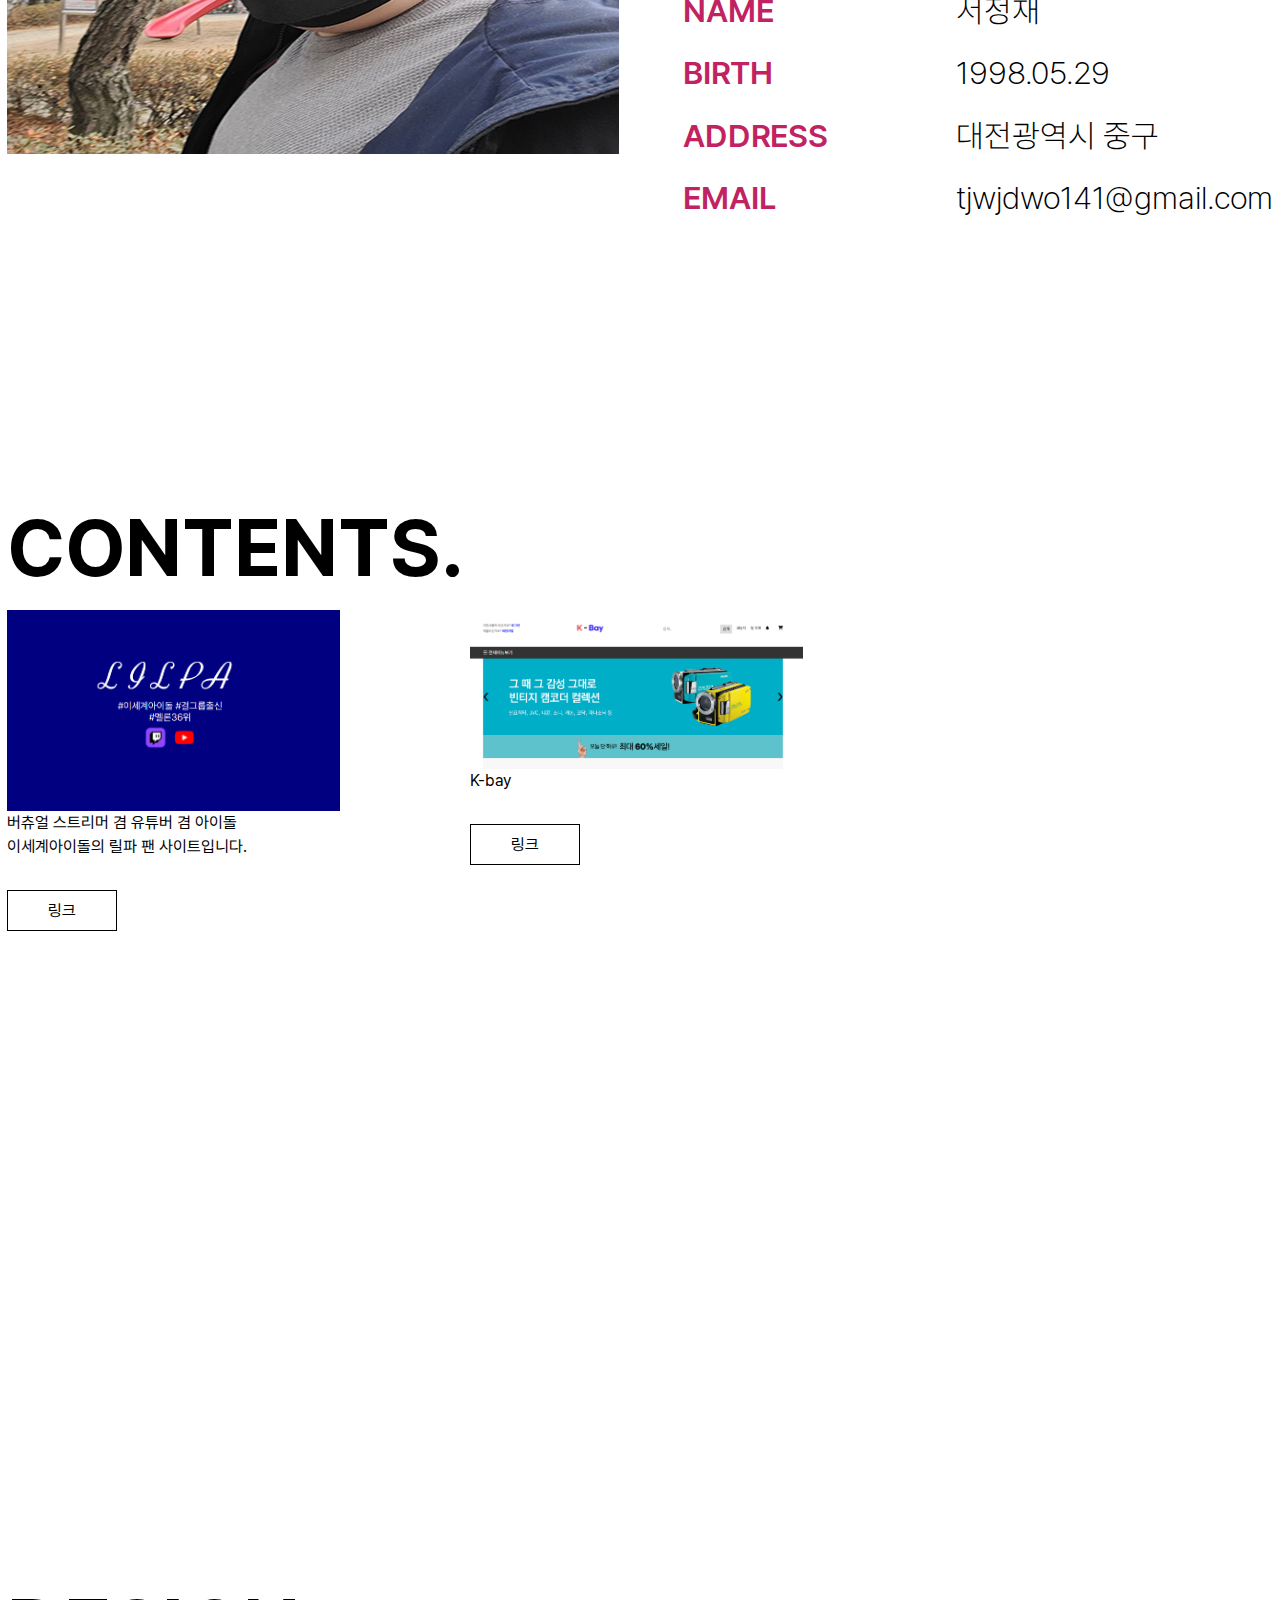
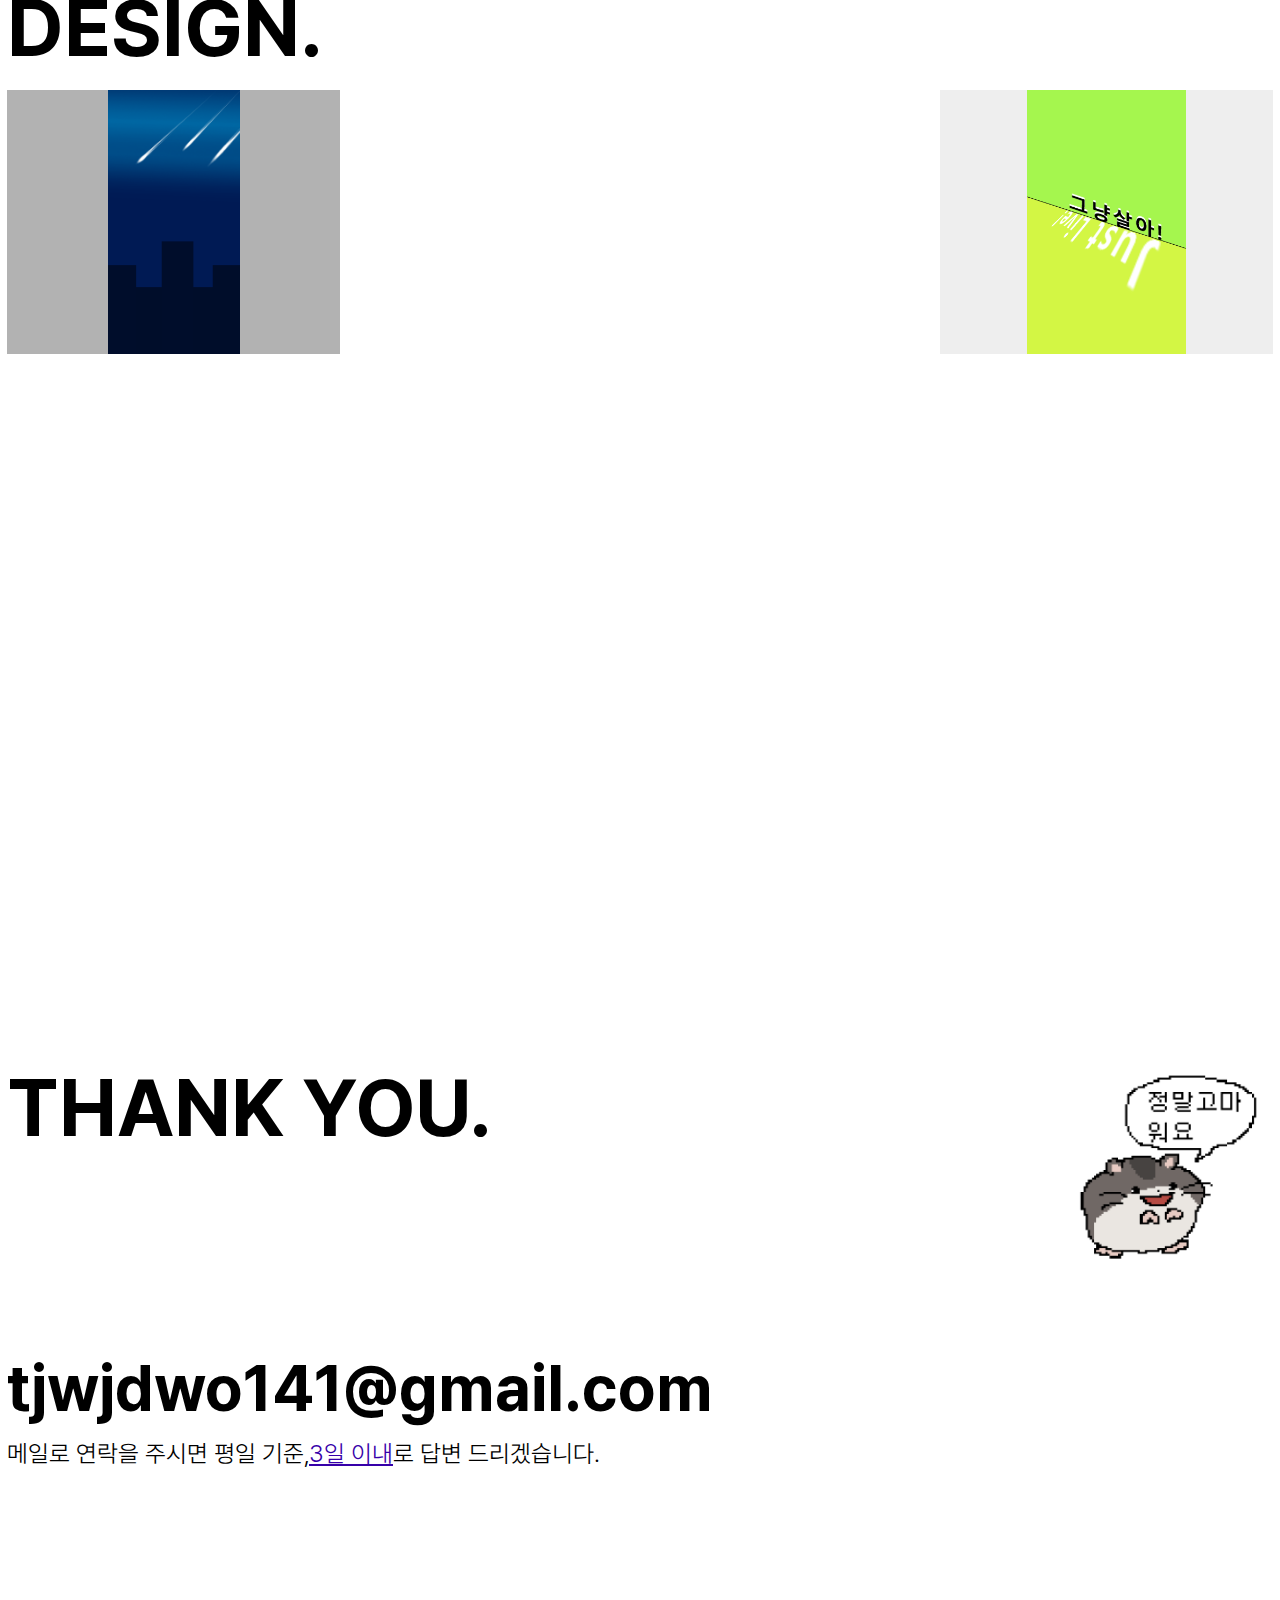
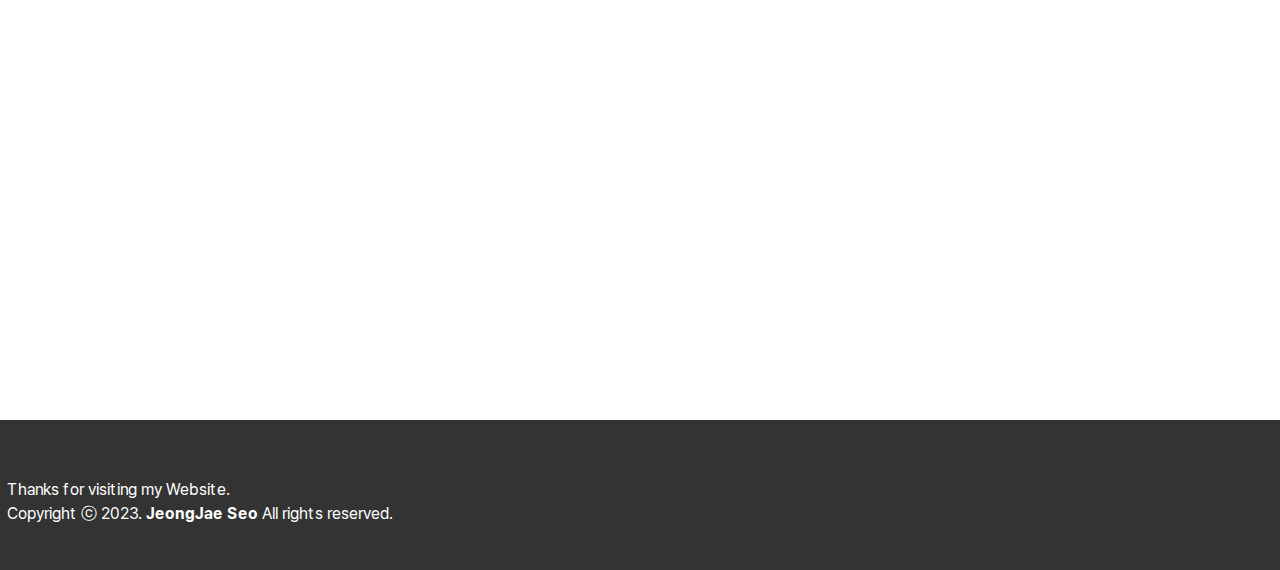
==== commit 71e9f4d6: "asas" ====
--- a/index.html
+++ b/index.html
@@ -50,7 +50,7 @@
                 </div>
                 <div class="content_wrap">
                     <div class="content_wrap_left">
-                        <img src="img/KakaoTalk_20230717_135126039.png" alt="프로필사진">
+                        <img src="img/프로필.png" alt="프로필사진">
                     </div>
                     <div class="content_wrap_right">
                         <div class="right_about_me">
@@ -105,14 +105,13 @@
                 <div class="contents">
                     <div class="content_wrap2_image">
                         <div class="cwi_right">
-                            <img src="img/Site1_Preview.png" alt="릴파 팬사이트">
-                            <p>스트리머 우왁굳이 제작/프로듀싱한 <br>
-                                버츄얼 스트리머 겸 유튜버 겸 아이돌<br>
+                            <img src="img/Site1_Preview.png" alt="릴파 팬사이트(고정형)">
+                            <p>버츄얼 스트리머 겸 유튜버 겸 아이돌<br>
                             이세계아이돌의 릴파 팬 사이트입니다.</p>
                                 <a href="site1/site.html">링크</a>
                         </div>
                         <div class="cwi_center">
-                            <img src="img/20230717_140009.png" alt="K-bay">
+                            <img src="img/20230717_140009.png" alt="K-bay(반응형)">
                             <p>K-bay<br />
                                  </p>
                                 <a href="site2/imdex.html">링크</a>
--- a/css/style.css
+++ b/css/style.css
@@ -291,4 +291,29 @@
 }
 .bar .select_bar ul li { 
     display: list-item; text-align: -webkit-match-parent;
-}+}
+
+
+/* 모니터 규격 */
+
+@media all and (min-width: 768px){
+
+}
+
+@media all and (min-width: 1024px){
+
+}
+
+/* 테블릿 규격 */
+@media all and (max-width: 1024px){
+
+}
+
+/* 모바일 규격 */
+@media all and (max-width: 768px){
+
+}
+
+/* 가로모드 */
+@media screen and (orientation: landscape){
+}
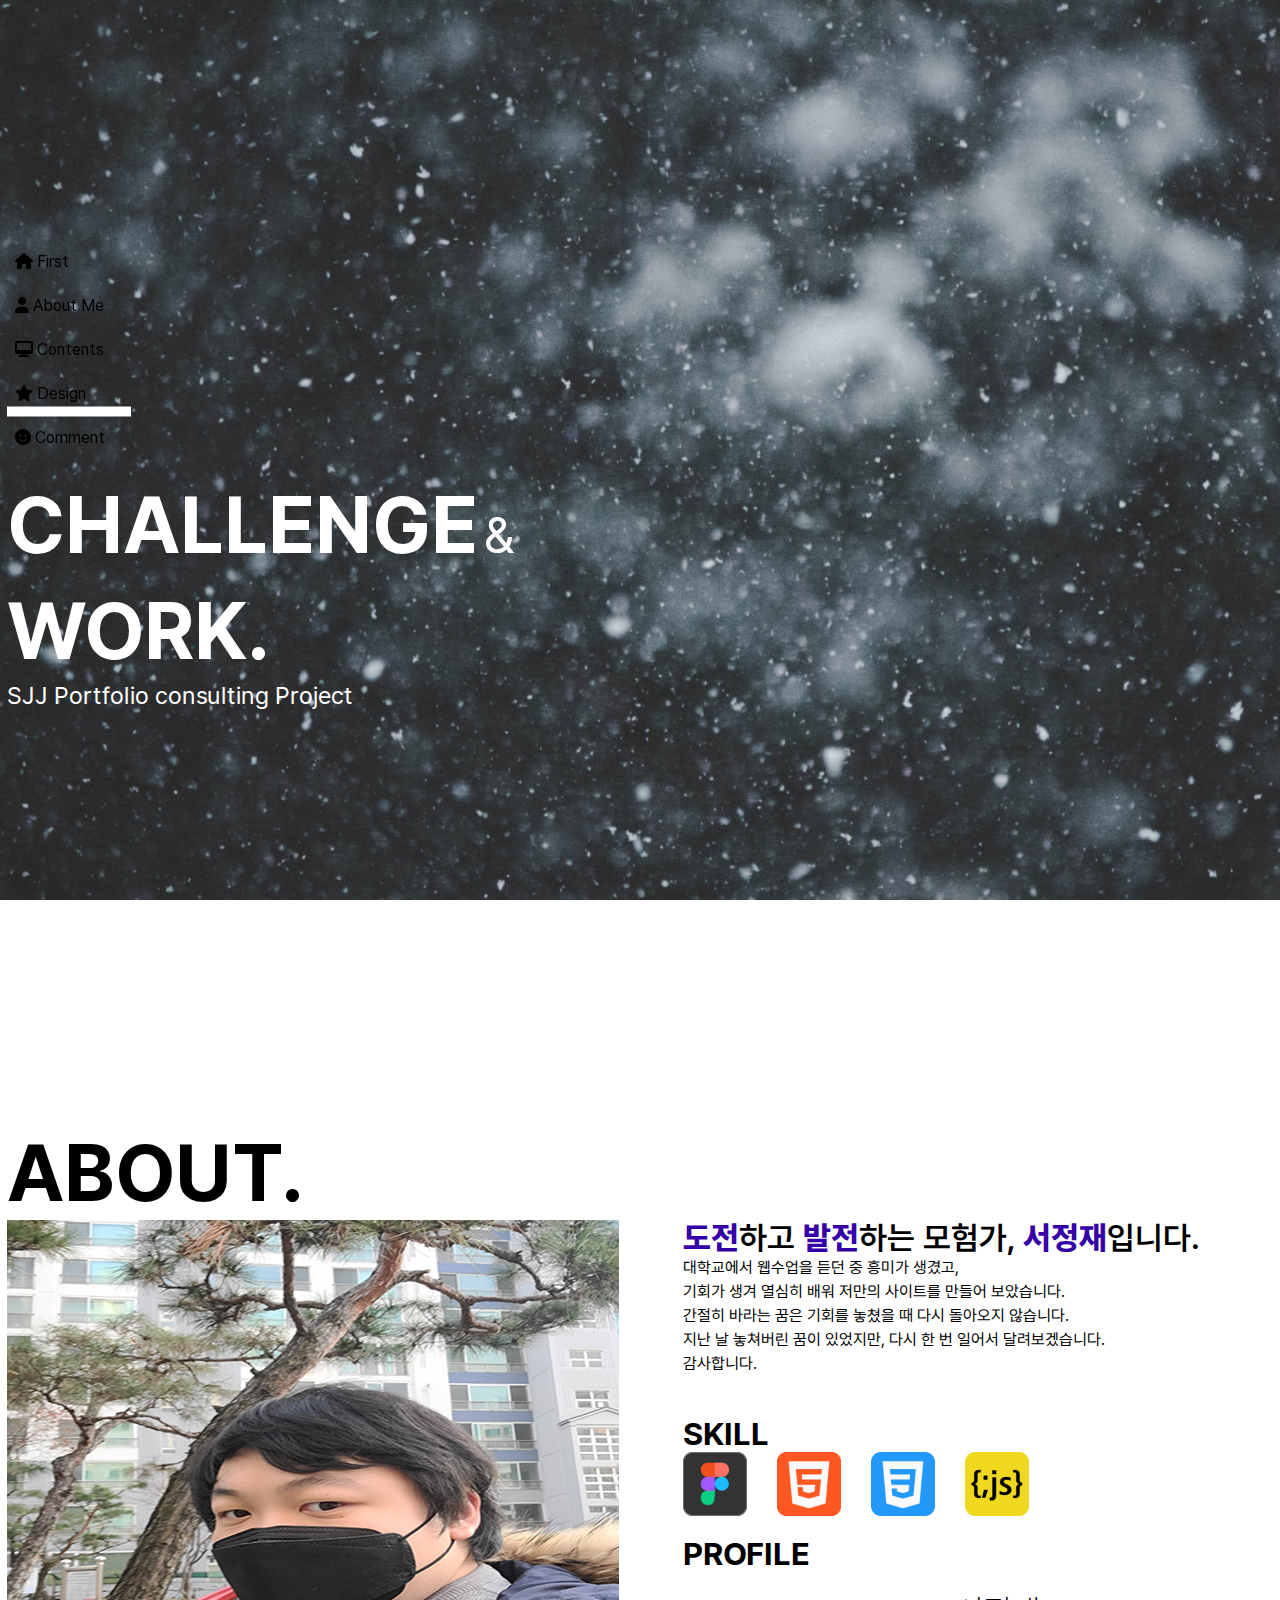
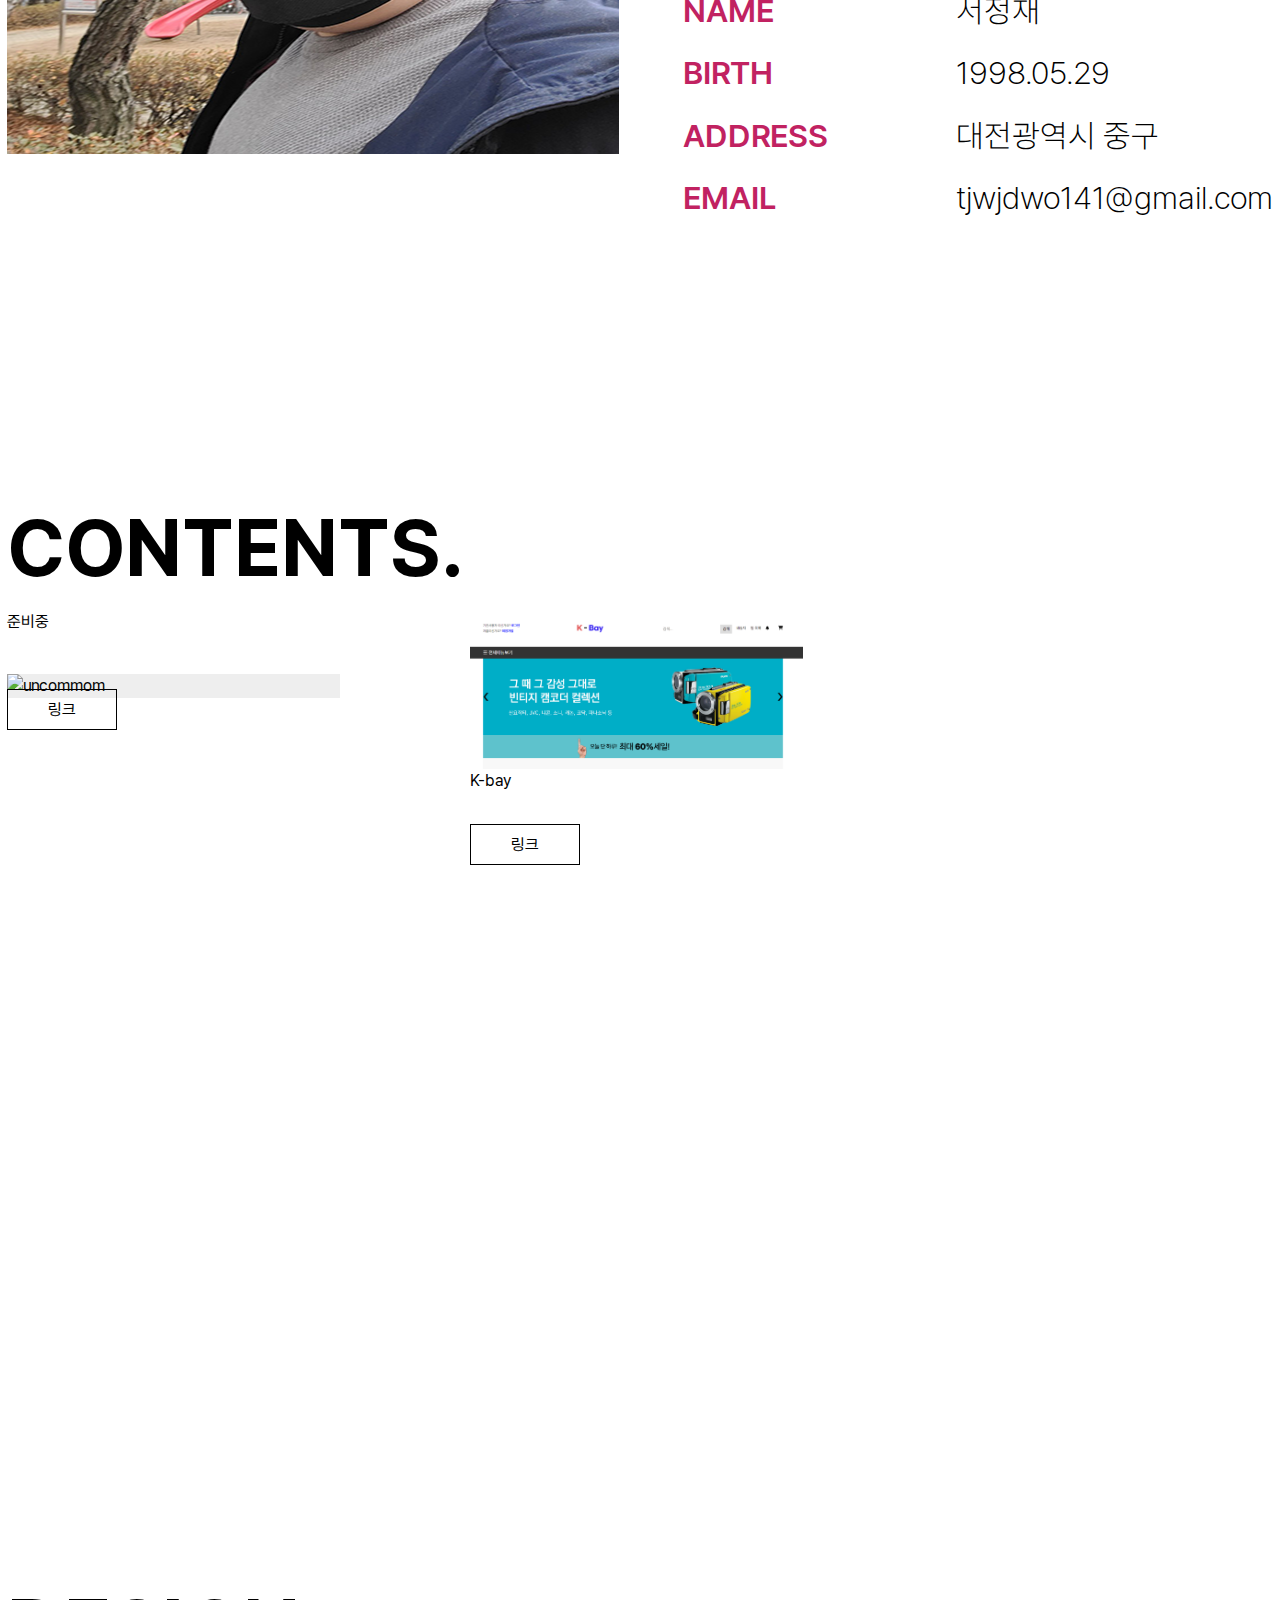
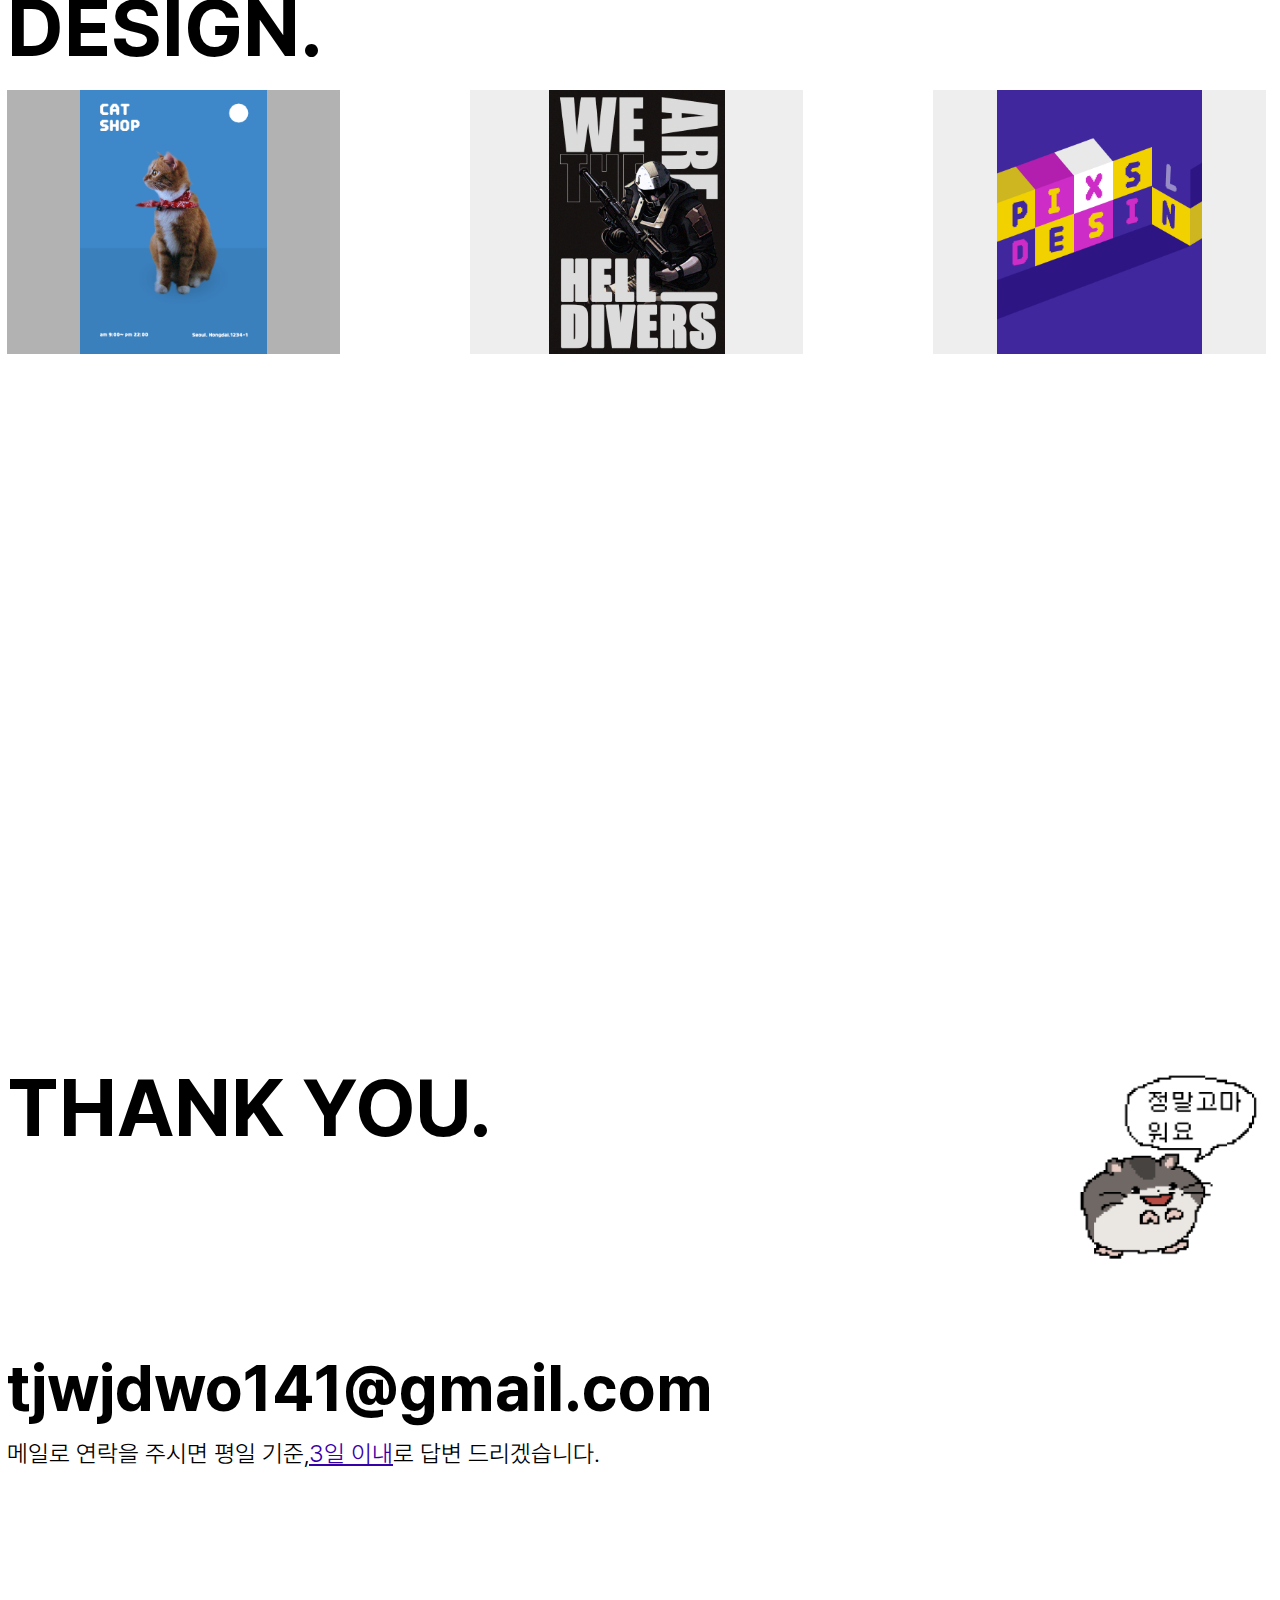
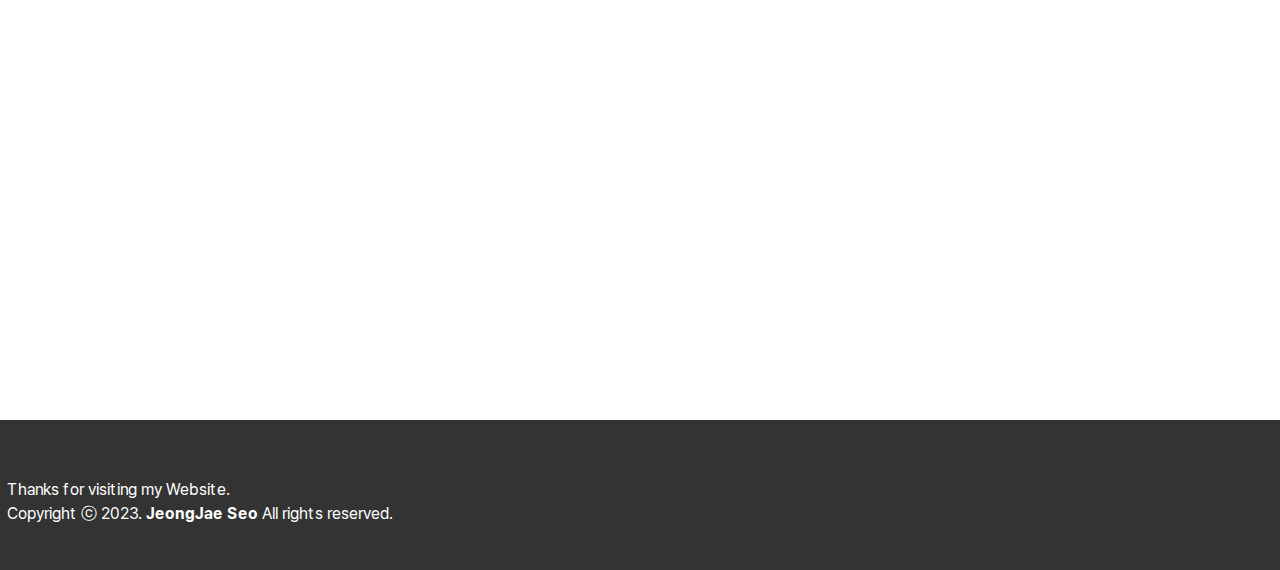
==== commit f82ab33a: "portfolio" ====
--- a/index.html
+++ b/index.html
@@ -105,13 +105,13 @@
                 <div class="contents">
                     <div class="content_wrap2_image">
                         <div class="cwi_right">
-                            <img src="img/Site1_Preview.png" alt="릴파 팬사이트(고정형)">
-                            <p>버츄얼 스트리머 겸 유튜버 겸 아이돌<br>
-                            이세계아이돌의 릴파 팬 사이트입니다.</p>
-                                <a href="site1/site.html">링크</a>
+                            <img src="" alt="">
+                            <p>준비중</p>
+                            <img src="/" alt="uncommom">
+                                <a href="site3/index.html">링크</a>
                         </div>
                         <div class="cwi_center">
-                            <img src="img/20230717_140009.png" alt="K-bay(반응형)">
+                            <img src="img/20230717_140009.png" alt="K-bay">
                             <p>K-bay<br />
                                  </p>
                                 <a href="site2/imdex.html">링크</a>
@@ -126,8 +126,9 @@
                     <h2>DESIGN.</h2>
                 </div>
                 <div class="design">
-                    <img src="img/design1.png" alt="d1">
-                    <img src="img/design2.png" alt="d2">
+                    <img src="img/cat shop.png" alt="d1" onclick="showImagePopup(this.src)">
+                    <img src="img/HELLDIVERS.png" alt="d2" onclick="showImagePopup(this.src)">
+                    <img src="img/PixelDesign.png" alt="d3" onclick="showImagePopup(this.src)">
                 </div>
             </div>
         </div>
@@ -155,7 +156,12 @@
                 </div>
             </div>
         </div>
+        <div id="imagePopup" style="display:none;">
+            <img id="popupImage" src="img/cat shop.png" alt="d1">
+            <img id="popupImage" src="img/HELLDIVERS.png" alt="d2">
+            <img id="popupImage" src="img/PixelDesign.png" alt="d3">
+            <button onclick="closePopup()">닫기</button>
+        </div>
     </div>
-</div>
 </body>
 </html>--- a/css/style.css
+++ b/css/style.css
@@ -57,6 +57,30 @@
     margin-inline-start: 40px;
 }
 
+@media (min-width: 768px) {
+    .secsion1 {
+        max-width:768px
+    }
+  }
+  
+  @media (min-width: 1116px) {
+    .secsion1 {
+        max-width:1116px
+    }
+  }
+  
+  @media (min-width: 1280px) {
+    .secsion1 {
+        max-width:1280px
+    }
+  }
+  
+  @media (min-width: 1920px) {
+    .secsion1 {
+        max-width:1920px
+    }
+  }
+
 
 
 
@@ -206,8 +230,7 @@
 }
 .design {
     display: flex;
-    flex-wrap: wrap;
-    justify-content: space-between;
+    gap: 130px;
 }
 .design img {
     width: 333px;
@@ -222,6 +245,52 @@
     background: rgba(0, 0, 0, 0.3);
 }
 
+.design a {
+    padding: 10px 40px;
+    border: solid 1px #000;
+}
+
+/* 팝업창 스타일 */
+#imagePopup {
+    display: none; /* 기본적으로 숨김 */
+    position: fixed; /* 화면에 고정 */
+    top: 50%; /* 상단에서 50% 위치 */
+    left: 50%; /* 좌측에서 50% 위치 */
+    transform: translate(-50%, -50%); /* 정확한 중앙 위치 */
+    background-color: white; /* 배경색 */
+    padding: 20px; /* 내부 여백 */
+    border: 2px solid #000; /* 테두리 */
+    z-index: 1000; /* 다른 요소 위에 표시 */
+    max-width: 80%; /* 최대 너비 */
+    max-height: 80%; /* 최대 높이 */
+    box-shadow: 0 4px 8px rgba(0, 0, 0, 0.1); /* 그림자 효과 */
+}
+
+/* 팝업창 내 이미지 스타일 */
+#popupImage {
+    max-width: 100%; /* 너비 최대 100% */
+    max-height: 80vh; /* 높이 최대 화면의 80% */
+    display: block; /* 블록 요소로 표시 */
+    margin: 0 auto; /* 가운데 정렬 */
+}
+
+/* 닫기 버튼 스타일 */
+#imagePopup button {
+    display: block; /* 블록 요소로 표시 */
+    margin: 20px auto 0; /* 위에 여백, 가운데 정렬 */
+    padding: 10px 20px; /* 내부 여백 */
+    border: none; /* 테두리 없음 */
+    background-color: #f44336; /* 배경색 */
+    color: white; /* 글자색 */
+    cursor: pointer; /* 커서 모양 */
+    font-size: 16px; /* 글자 크기 */
+}
+
+/* 닫기 버튼 호버 효과 */
+#imagePopup button:hover {
+    background-color: #d32f2f; /* 배경색 변경 */
+}
+
 
 /* footer */
 #footer {
@@ -291,29 +360,4 @@
 }
 .bar .select_bar ul li { 
     display: list-item; text-align: -webkit-match-parent;
-}
-
-
-/* 모니터 규격 */
-
-@media all and (min-width: 768px){
-
-}
-
-@media all and (min-width: 1024px){
-
-}
-
-/* 테블릿 규격 */
-@media all and (max-width: 1024px){
-
-}
-
-/* 모바일 규격 */
-@media all and (max-width: 768px){
-
-}
-
-/* 가로모드 */
-@media screen and (orientation: landscape){
-}
+}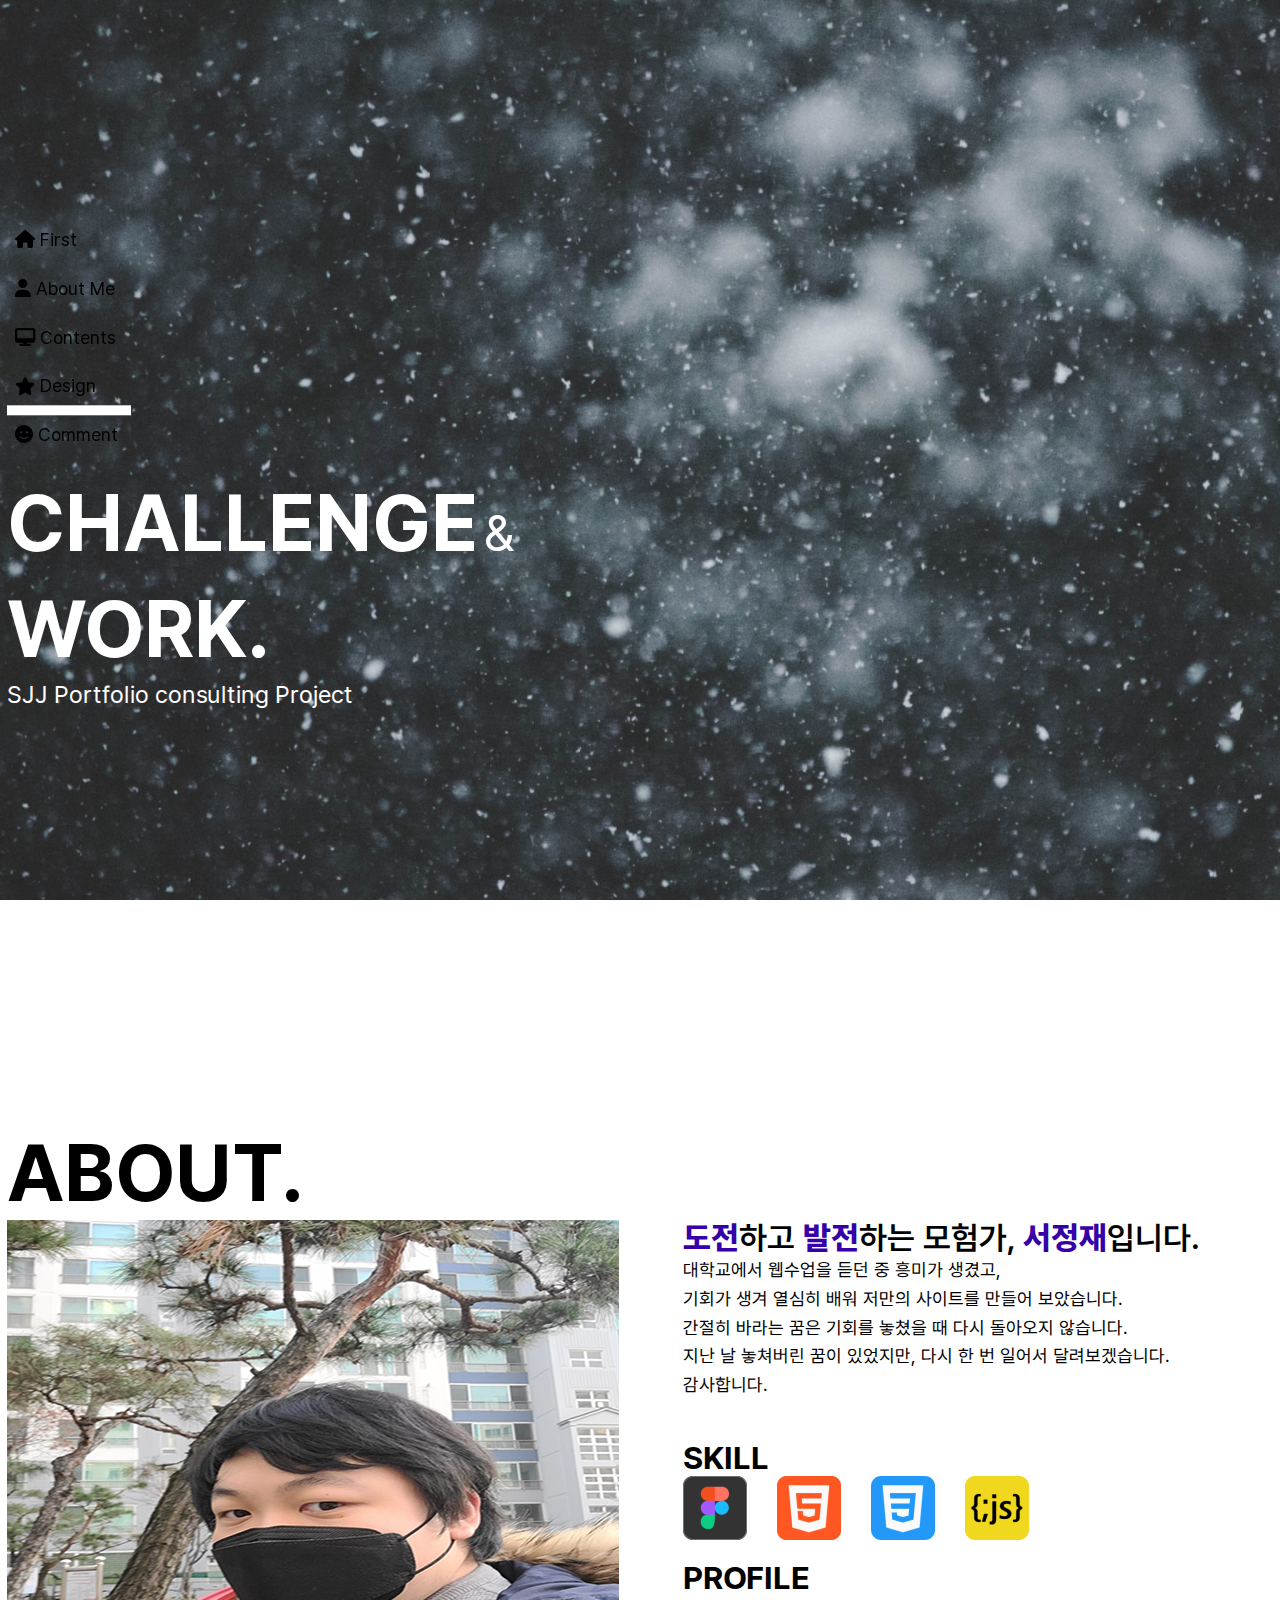
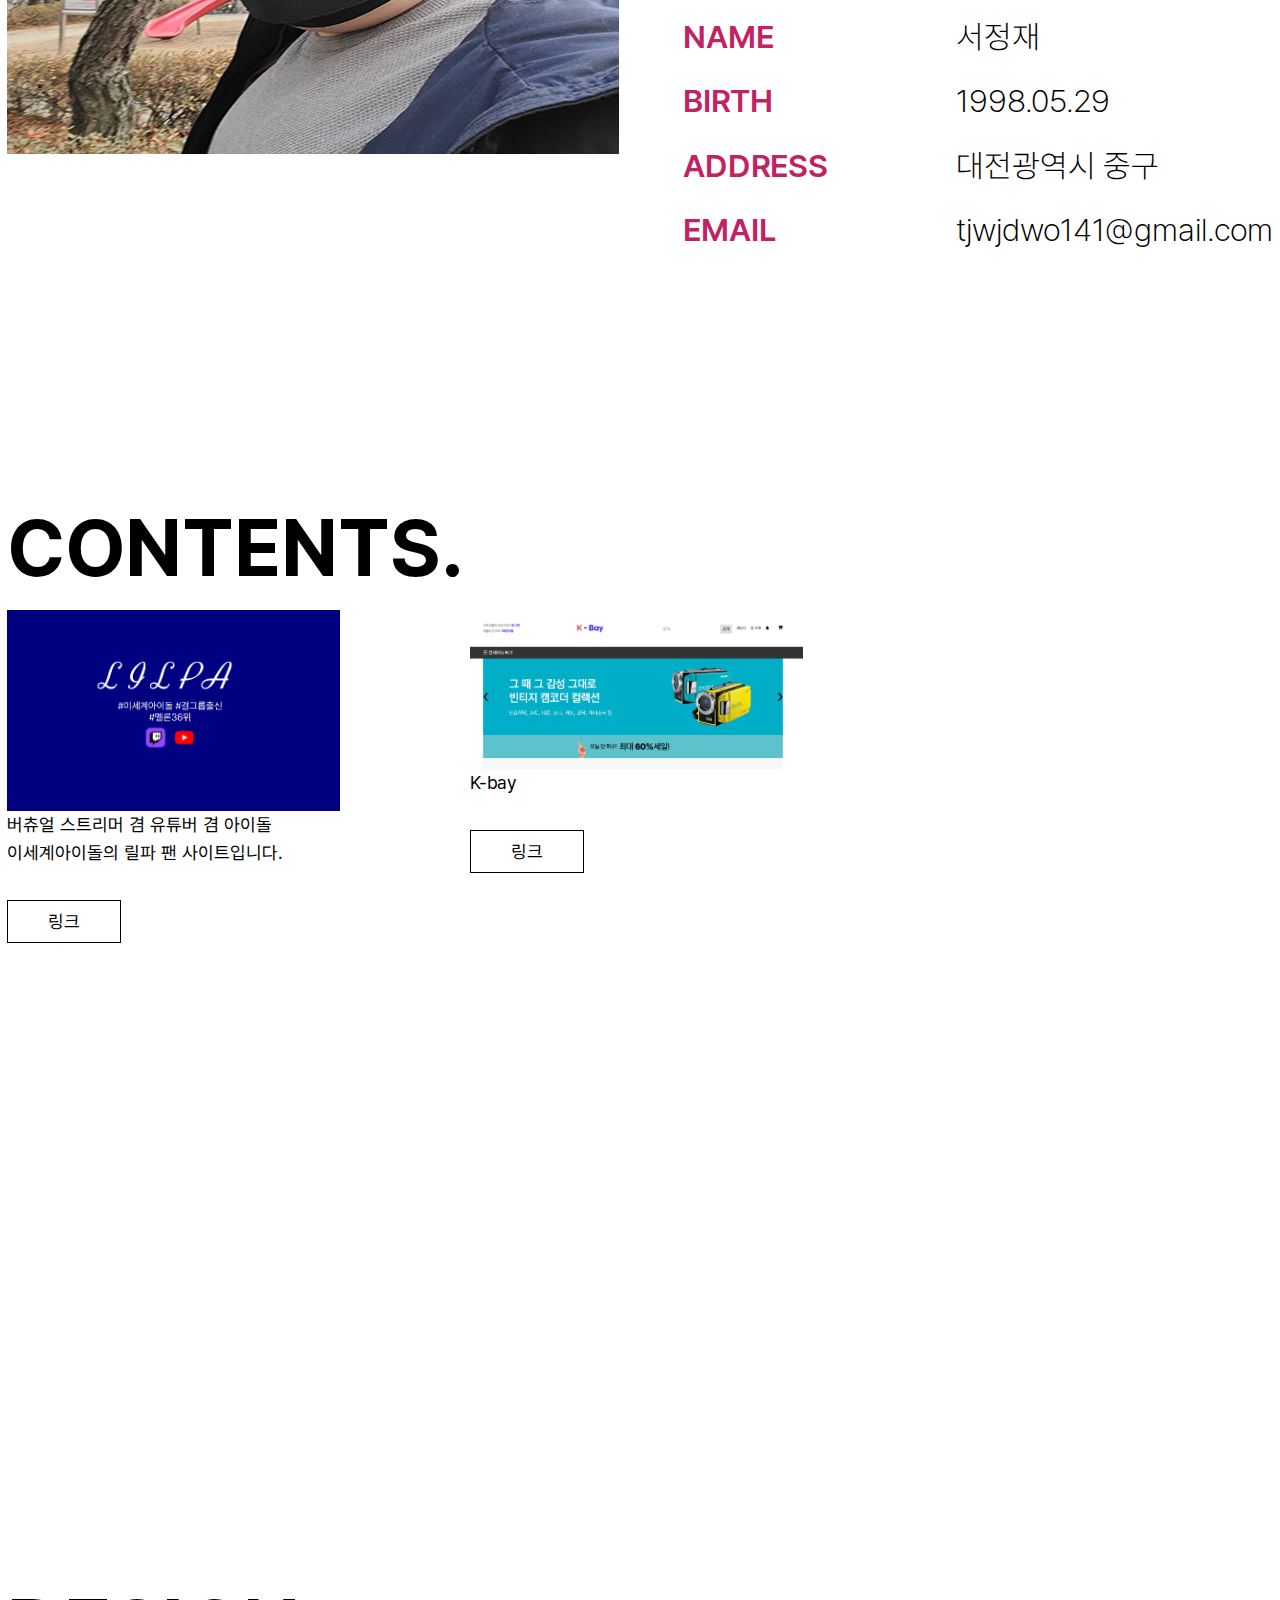
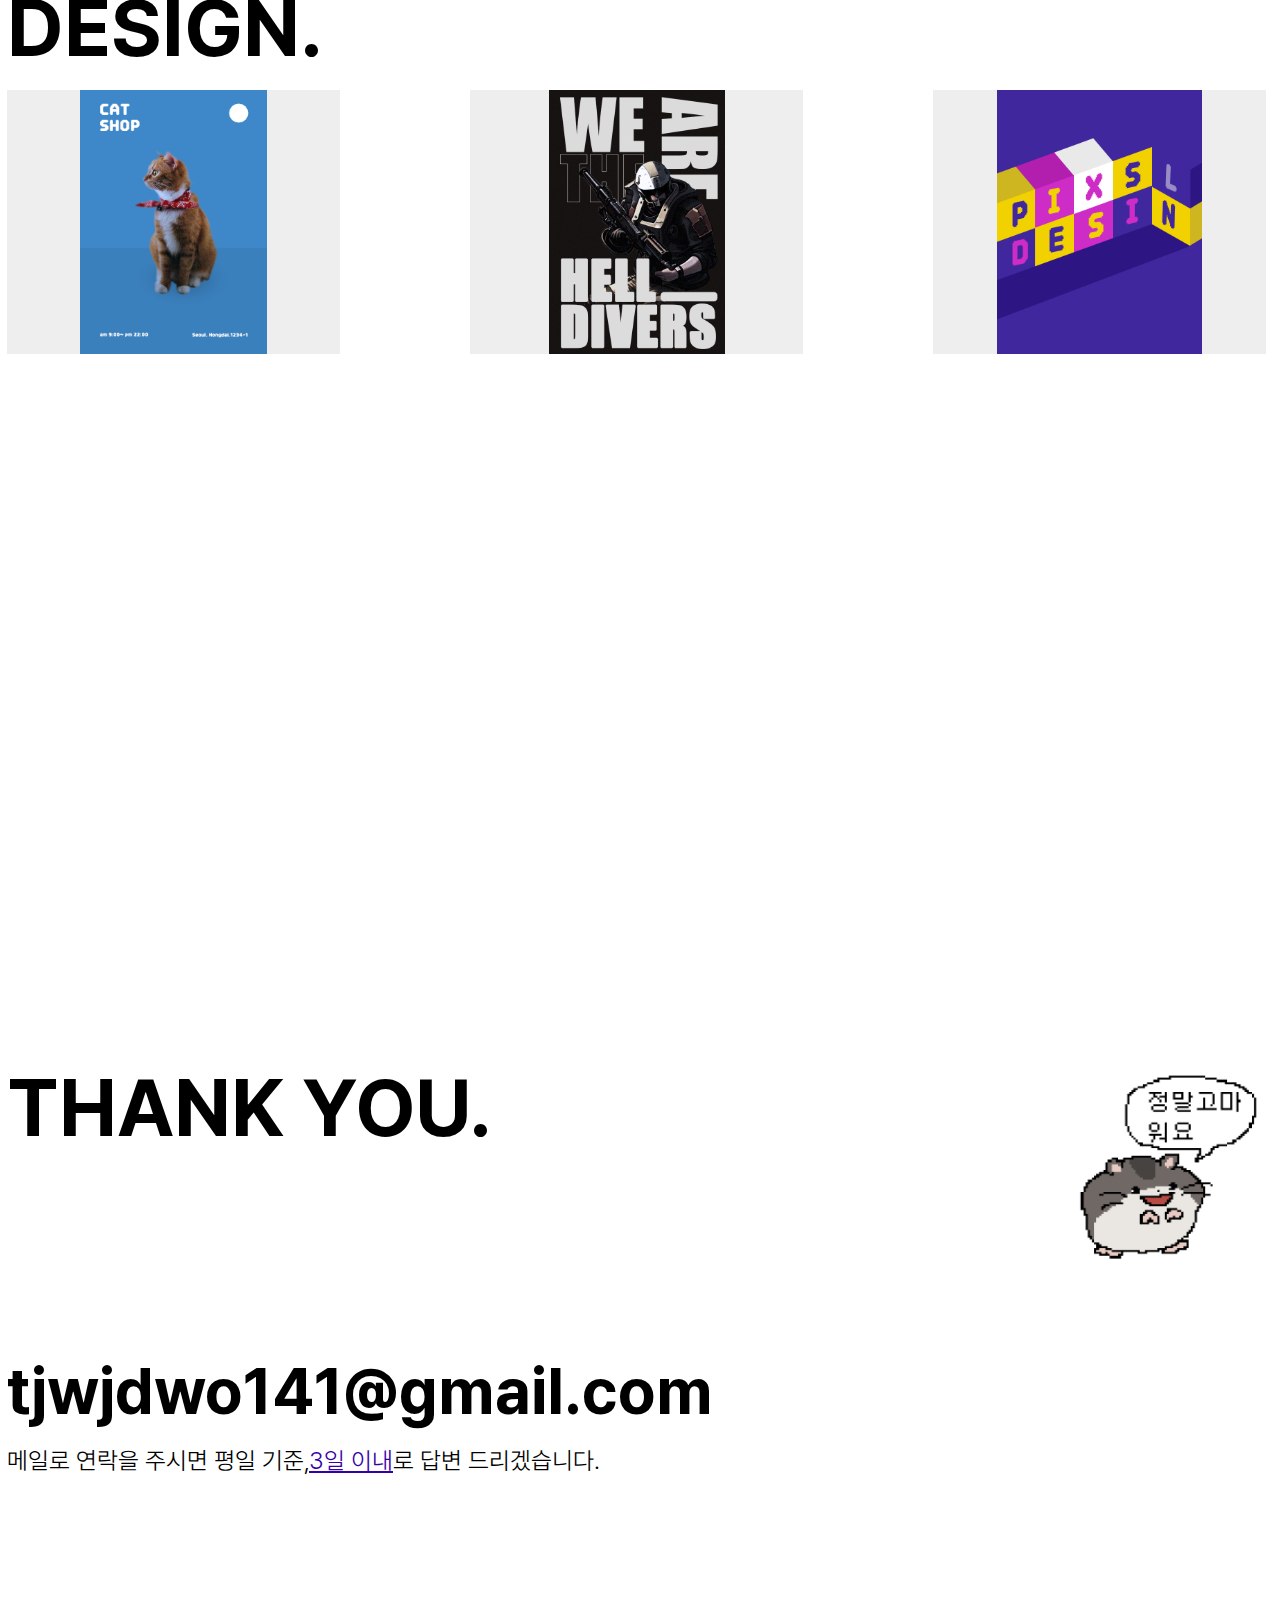
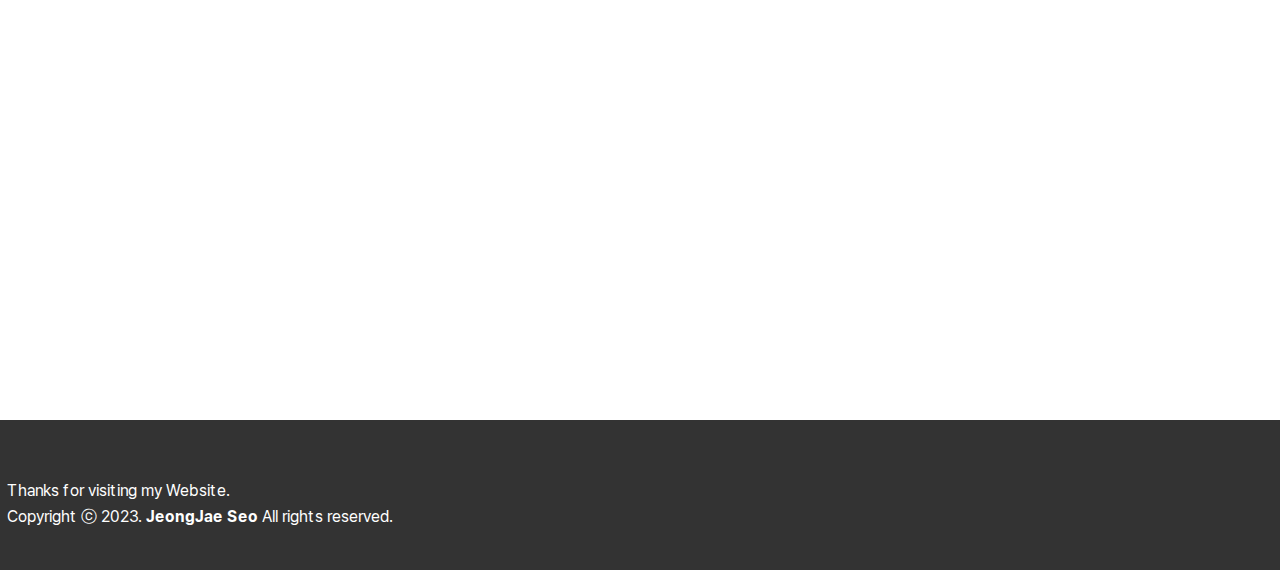
==== commit ca3b4414: "sdsd" ====
--- a/index.html
+++ b/index.html
@@ -105,13 +105,13 @@
                 <div class="contents">
                     <div class="content_wrap2_image">
                         <div class="cwi_right">
-                            <img src="" alt="">
-                            <p>준비중</p>
-                            <img src="/" alt="uncommom">
-                                <a href="site3/index.html">링크</a>
+                            <img src="img/Site1_Preview.png" alt="릴파 팬사이트(고정형)">
+                            <p>버츄얼 스트리머 겸 유튜버 겸 아이돌<br>
+                            이세계아이돌의 릴파 팬 사이트입니다.</p>
+                                <a href="site1/site.html">링크</a>
                         </div>
                         <div class="cwi_center">
-                            <img src="img/20230717_140009.png" alt="K-bay">
+                            <img src="img/20230717_140009.png" alt="K-bay(반응형)">
                             <p>K-bay<br />
                                  </p>
                                 <a href="site2/imdex.html">링크</a>
--- a/css/style.css
+++ b/css/style.css
@@ -230,8 +230,11 @@
 }
 .design {
     display: flex;
+    justify-content: flex-start;
     gap: 130px;
 }
+    
+
 .design img {
     width: 333px;
     height: 264px;
@@ -241,9 +244,9 @@
     margin-bottom: 20px;
     object-fit: scale-down;
 }
-.design img:nth-child(1) {
+/* .design img:nth-child(1) {
     background: rgba(0, 0, 0, 0.3);
-}
+} */
 
 .design a {
     padding: 10px 40px;
@@ -360,4 +363,35 @@
 }
 .bar .select_bar ul li { 
     display: list-item; text-align: -webkit-match-parent;
-}+}
+
+
+/* 모니터 규격 */
+
+@media all and (min-width: 1199px) {
+    body {
+        font-size: 18px;
+        line-height: 1.6;
+        flex-direction: column;
+        margin: 0px auto;
+    }
+}
+
+/* 테블릿 규격 */
+@media all and (min-width: 768px) and (max-width: 1199px) {
+    body {
+        font-size: 14px;
+        line-height: 1.4;
+        margin: 0 auto;
+        flex-direction: column;
+    }
+}
+
+/* 모바일 규격 */
+@media all and (max-width: 767px) {
+    body {
+        font-size: 12px;
+        line-height: 1.3;
+        margin: 0;
+    }
+}
